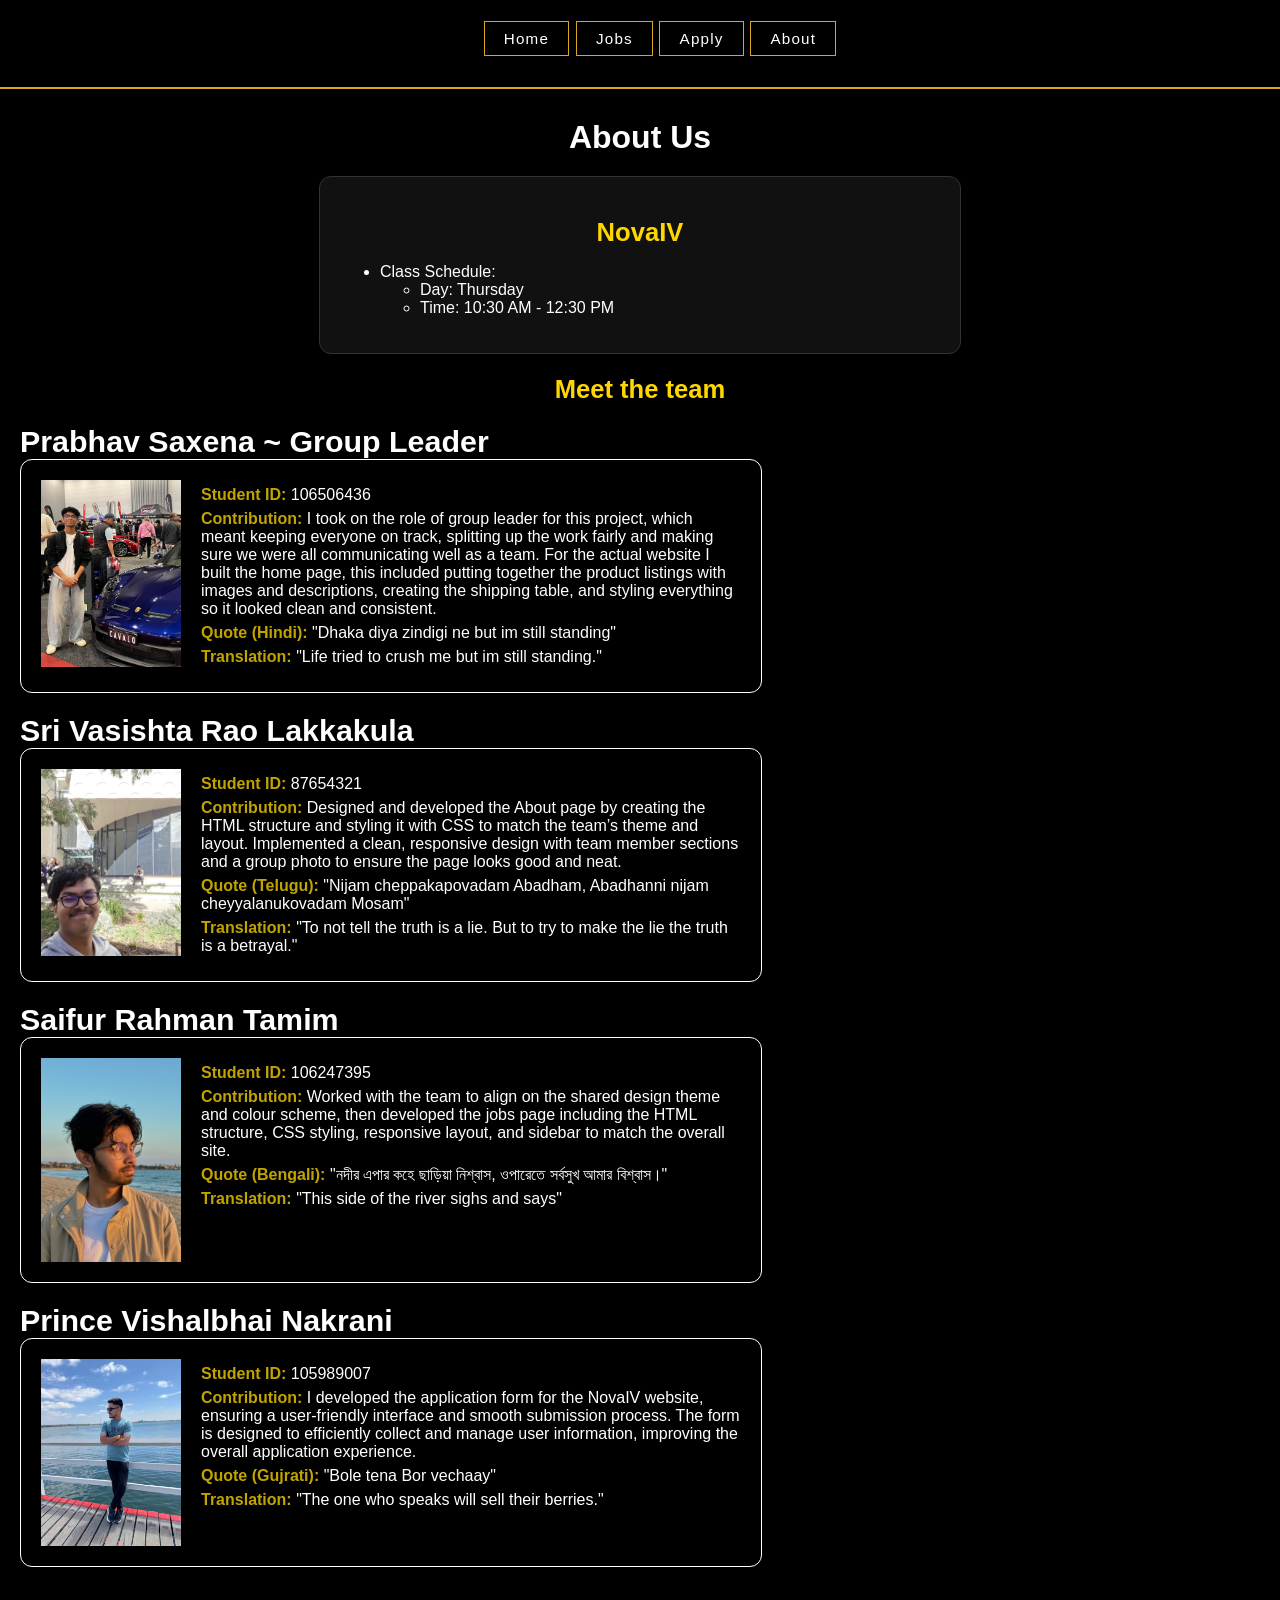
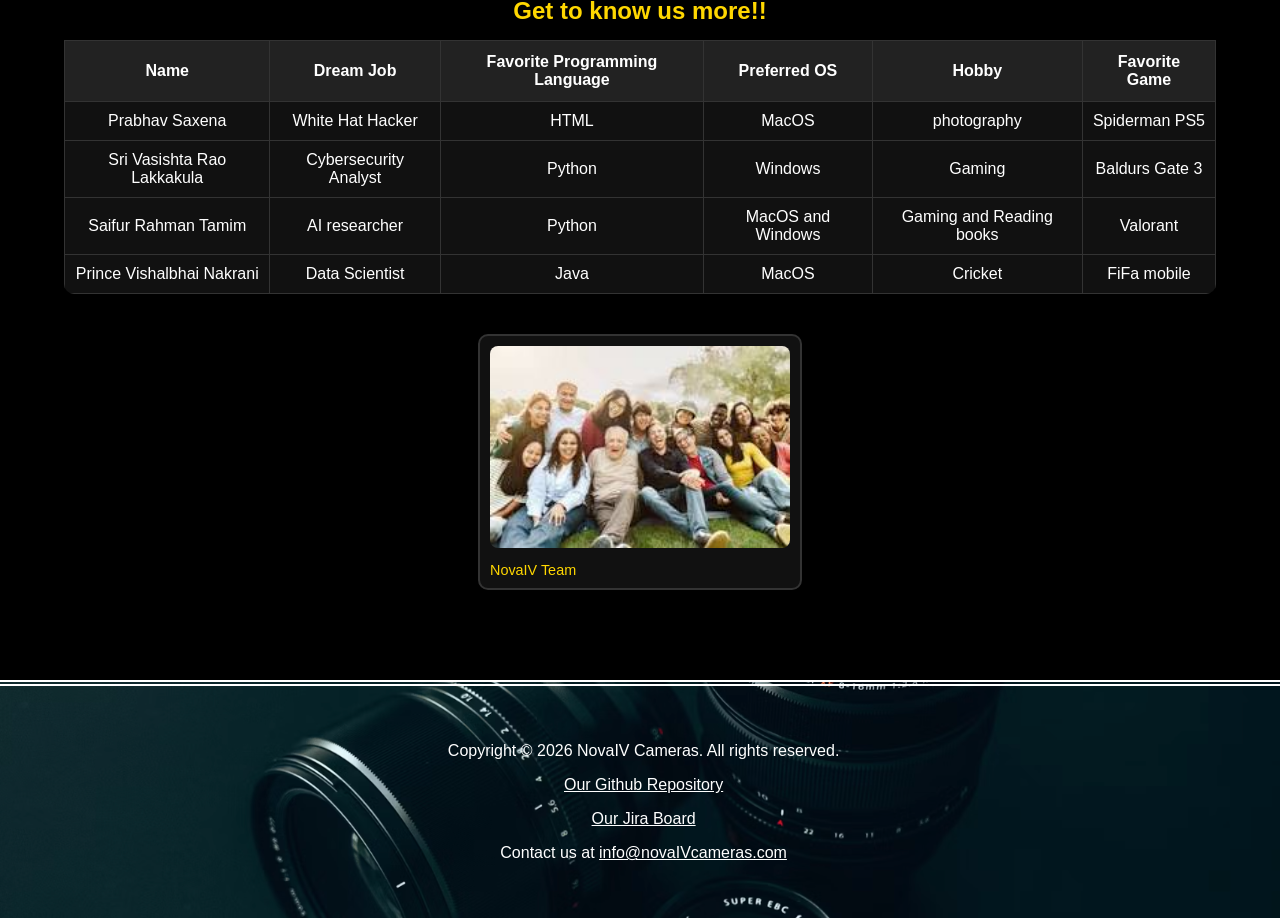
==== About.html @ 7876304b "u" ====
<!DOCTYPE html>
<html lang="en">
  <head>
    <meta charset="utf-8" />
    <meta name="description" content="About page for the website" />
    <meta name="author" content="a lecturer"  />
    <meta name="viewport" content="width=device-width, initial-scale=1.0">
    <title>About Us</title>
    <link rel="stylesheet" href="about.css" />
  </head>
    <body>
      <header>
        <nav id = "mainnav">
          <ul>
              <li><a href="index.html">Home</a></li>
              <li><a href="jobs.html">Jobs</a></li>
              <li><a href="apply.html">Apply</a></li>
              <li><a href="about.html">About</a></li>
          </ul>
        </nav>
        <style>
            h2 {
              text-align: center;
              margin-bottom: 15px;
              font-size: 1.6rem;
              color: #ffd700;
                }
        </style>
      </header>
      <h1>About Us</h1>
        <section class="schedule">
          <h2>NovaIV</h2>
          <ul>
              <li>Class Schedule:
                  <ul>
                      <li>Day: Thursday</li>
                      <li>Time: 10:30 AM - 12:30 PM</li>
                </ul>
              </li>
          </ul>
    </section>
    <section>
        <h2>Meet the team</h2>
        <dl id= "meeting">
            <dt >Prabhav Saxena ~ Group Leader</dt>
            <dd class="member">
              <img src="images/Prabhav_pic.jpg" alt="Prabhav Saxena " class="pic"/>
              <div class="info">
                <p><strong>Student ID:</strong> 106506436</p>
                <p><strong>Contribution:</strong> I took on the role of group leader for this project, which meant keeping everyone on track, splitting up the work fairly and making sure we were all communicating well as a team. For the actual website I built the home page, this included putting together the product listings with images and descriptions, creating the shipping table, and styling everything so it looked clean and consistent.</p>
                <p><strong>Quote (Hindi):</strong> "Dhaka diya zindigi ne but im still standing"</p>
                <p><strong>Translation:</strong> "Life tried to crush me but im still standing."</p>
              </div>
            </dd>


            <dt>Sri Vasishta Rao Lakkakula</dt>
            <dd class="member">
              <img src="images/Sri.jpeg" alt="Sri Vasishta Rao Lakkakula" class="pic"/>
              <div class="info">
                <p><strong>Student ID:</strong> 87654321</p>
                <p><strong>Contribution:</strong> Designed and developed the About page by creating the HTML structure and styling it with CSS to match the team’s theme and layout. Implemented a clean, responsive design with team member sections and a group photo to ensure the page looks good and neat.</p>
                <p><strong>Quote (Telugu):</strong> "Nijam cheppakapovadam Abadham, Abadhanni nijam cheyyalanukovadam Mosam"</p>
                <p><strong>Translation:</strong> "To not tell the truth is a lie. But to try to make the lie the truth is a betrayal."</p>
              </div>
            </dd>

            <dt>Saifur Rahman Tamim</dt>
            <dd class="member">
              <img src="images/Saifur.jpeg" alt="Saifur" class="pic"/>
              <div class="info">
                <p><strong>Student ID:</strong> 106247395</p>
                <p><strong>Contribution:</strong> Worked with the team to align on the shared design theme and colour scheme, then developed the jobs page including the HTML structure, CSS styling, responsive layout, and sidebar to match the overall site.</p>
                <p><strong>Quote (Bengali):</strong> "নদীর এপার কহে ছাড়িয়া নিশ্বাস, ওপারেতে সর্বসুখ আমার বিশ্বাস।"</p>
                <p><strong>Translation:</strong> "This side of the river sighs and says"</p>
              </div>
            </dd>

            <dt>Prince Vishalbhai Nakrani</dt>
            <dd class="member">
              <img src="images/Prince_Pic.jpg" alt="Prince Vishalbhai Nakrani" class="pic"/>
              <div class="info">
                <p><strong>Student ID:</strong> 105989007</p>
                <p><strong>Contribution:</strong> I developed the application form for the NovaIV website, ensuring a user-friendly interface and smooth submission process. The form is designed to efficiently collect and manage user information, improving the overall application experience.</p>
                <p><strong>Quote (Gujrati):</strong> "Bole tena Bor vechaay"</p>
                <p><strong>Translation:</strong> "The one who speaks will sell their berries."</p>
              </div>
            </dd>
        </dl>
    </section>
    <section>
      <table>
        <caption style="color: #ffd700;"">Get to know us more!!</caption>
        <tr >
          <th>Name</th>
          <th>Dream Job</th>
          <th>Favorite Programming Language</th>
          <th>Preferred OS</th>
          <th>Hobby</th>
          <th>Favorite Game</th>
        </tr>
        <tr >
          <td>Prabhav Saxena</td>
          <td>White Hat Hacker</td>
          <td>HTML</td>
          <td>MacOS</td>
          <td>photography</td>
          <td>Spiderman PS5</td>
        </tr>
        <tr >
          <td>Sri Vasishta Rao Lakkakula</td>
          <td>Cybersecurity Analyst</td>
          <td>Python</td>
          <td>Windows</td>
          <td>Gaming</td>
          <td>Baldurs Gate 3</td>
        </tr>
        <tr >
          <td>Saifur Rahman Tamim</td>
          <td>AI researcher</td>
          <td>Python</td>
          <td>MacOS and Windows</td>
          <td>Gaming and Reading books</td>
          <td>Valorant</td>
        </tr>
        <tr >
          <td>Prince Vishalbhai Nakrani</td>
          <td>Data Scientist</td>
          <td>Java</td>
          <td>MacOS</td>
          <td>Cricket</td>
          <td>FiFa mobile</td>
        </tr>
      </table>
    </section>
    <figure class="group-photo">
    <img src="images/group_placeholder.jpg" alt="NovaIV team group photo" loading="lazy">
    <figcaption>NovaIV Team</figcaption>
    </figure>
    <footer>
        <p id="copyright">Copyright &copy; 2026 NovaIV Cameras. All rights reserved.</p>
        <p><a href="https://github.com/Prabhav-s18/Webtech-Assignment-NovaIV-Main.git" target="_blank">Our Github Repository</a></p>
        <p> <a href="https://student-team-ltzx8xz8.atlassian.net/jira/software/projects/KAN/summary?atlOrigin=eyJpIjoiZDQ1YzExYmU2MjQwNDliMWIzNmQ5OWQ4ZWJhMzNhYmIiLCJwIjoiaiJ9" target="_blank">Our Jira Board</a></p>
        <p> Contact us at <a href="mailto:info@novaIVcameras.com">info@novaIVcameras.com</a></p>
    </footer>
  </body>
    
</html>
---- about.css ----
.schedule{
    max-width: 600px;
    margin: 20px auto;
    padding: 20px;
    background-color: #111;
    border: 1px solid #333;
    border-radius: 12px;
    box-shadow: 0 6px 15px rgba(0,0,0,0.6);
}

body{
    font-family: Arial, sans-serif;
    margin: 0;
    color: #fff;
    background-color: rgb(0, 0, 0);

}
h1{
    text-align: center;
    margin-top: 20px;
    margin-bottom: 20px;
}
h1:hover{
    transform: scale(1.1);
    transition: 0.3s;
}
.pic{
    height: auto;
    width:140px;
    flex-shrink: 0;
}
dt {
    font-size: 1.9em;
    font-weight: 600;
    margin: 20px 20px 0px 20px;
    color: #fff;
}
dt:hover {
    color: #af7707;
    transition: 0.2s;
}
.member{
    max-width: 700px;
    display: flex;
    align-items: flex-start;
    gap: 20px;
    margin: 0px 0px 20px 20px;
    border-radius: 10px;
    padding: 20px;
    border: 1px solid white;
    border-radius: 12px;
    box-shadow: 0 6px 15px rgba(0,0,0,0.6);
}
.member:hover {
    background-color: #2a2a2a;
    transition: 0.2s;
}
.info p {
    margin: 6px 0;
    
}

strong {
    color: rgba(255, 217, 0, 0.757);
}       
table {
    width: 90%;
    margin: 30px auto;
    border-collapse: collapse;
    background-color: #111;
    color: #fff;
    box-shadow: 0 4px 10px rgba(0,0,0,0.5);
    border-radius: 10px;
    overflow: hidden;
}
caption {
    font-size: 1.5rem;
    font-weight: bold;
    margin-bottom: 15px;
}
th {
    background-color: #222;
    padding: 12px;
    text-align: center;
    border: 1px solid #333;
}
td {
    padding: 10px;
    text-align: center;
    border: 1px solid #333;
}
tr:hover {
    background-color: #2a2a2a;
    transition: 0.2s;
}

.group-photo {
    width: 300px;
    margin: 40px auto;
    padding: 10px;
    border: 2px solid #333;
    border-radius: 10px;
    background-color: #111;
    text-align: left;
}
.group-photo img {
    width: 100%;
    border-radius: 8px;
}
.group-photo figcaption {
    margin-top: 10px;
    font-size: 0.9rem;
    color: #ffd700;
}
.group-photo:hover {
    transform: scale(1.1);
    transition: 0.3s;
}
/* --- NAVIGATION ---
   Flexbox used to align nav links horizontally in a row.
   justify-content: center keeps them centred on all screen sizes.
   flex-wrap: wrap allows links to wrap to next line on small screens
   rather than overflowing. Chosen over float/inline-block for
   cleaner responsive behaviour.
   Nav style matched to team's index.html — gold bordered buttons
   on black background as agreed with the group. */
nav ul {
  list-style: none;
  display: flex;
  flex-direction: row;
  justify-content: center;
  gap: 0;
  flex-wrap: wrap;
}

/* Individual nav links styled as gold-bordered buttons.
   display: inline-block ensures the full padding area is clickable.
   letter-spacing adds slight spacing for a premium feel.
   transition adds smooth hover animation (0.2s ease). */
nav ul li a {
  display: inline-block;
  color: #ffffff;
  text-decoration: none;
  padding: 0.5rem 1.2rem;
  font-size: 0.95rem;
  letter-spacing: 0.08em;
  border: 1px solid goldenrod;
  margin: 0.3rem 0.2rem;
  transition: background-color 0.2s ease, color 0.2s ease;
}

/* Gold fill on hover — inverts colours (gold bg, black text)
   to give clear visual feedback to the user. */
nav ul li a:hover {
  background-color: #c9a84c;
  color: #000000;
}
#mainnav {
   border-bottom: 2px solid goldenrod;
   padding-bottom: 10px;
   margin-bottom: 30px;
}


footer {
   border-top: 6px double white;
   padding: 40px 10px;
   text-align: center;
   display: inline-block;
   width: 99%;
   margin-top: 50px;
   background-image: url("images/footimg.jpg");
   background-size: cover;
   background-position: center;
}

footer a {
   color: white;
   text-decoration: underline;
}
.meeting {
    align-self: center;
}
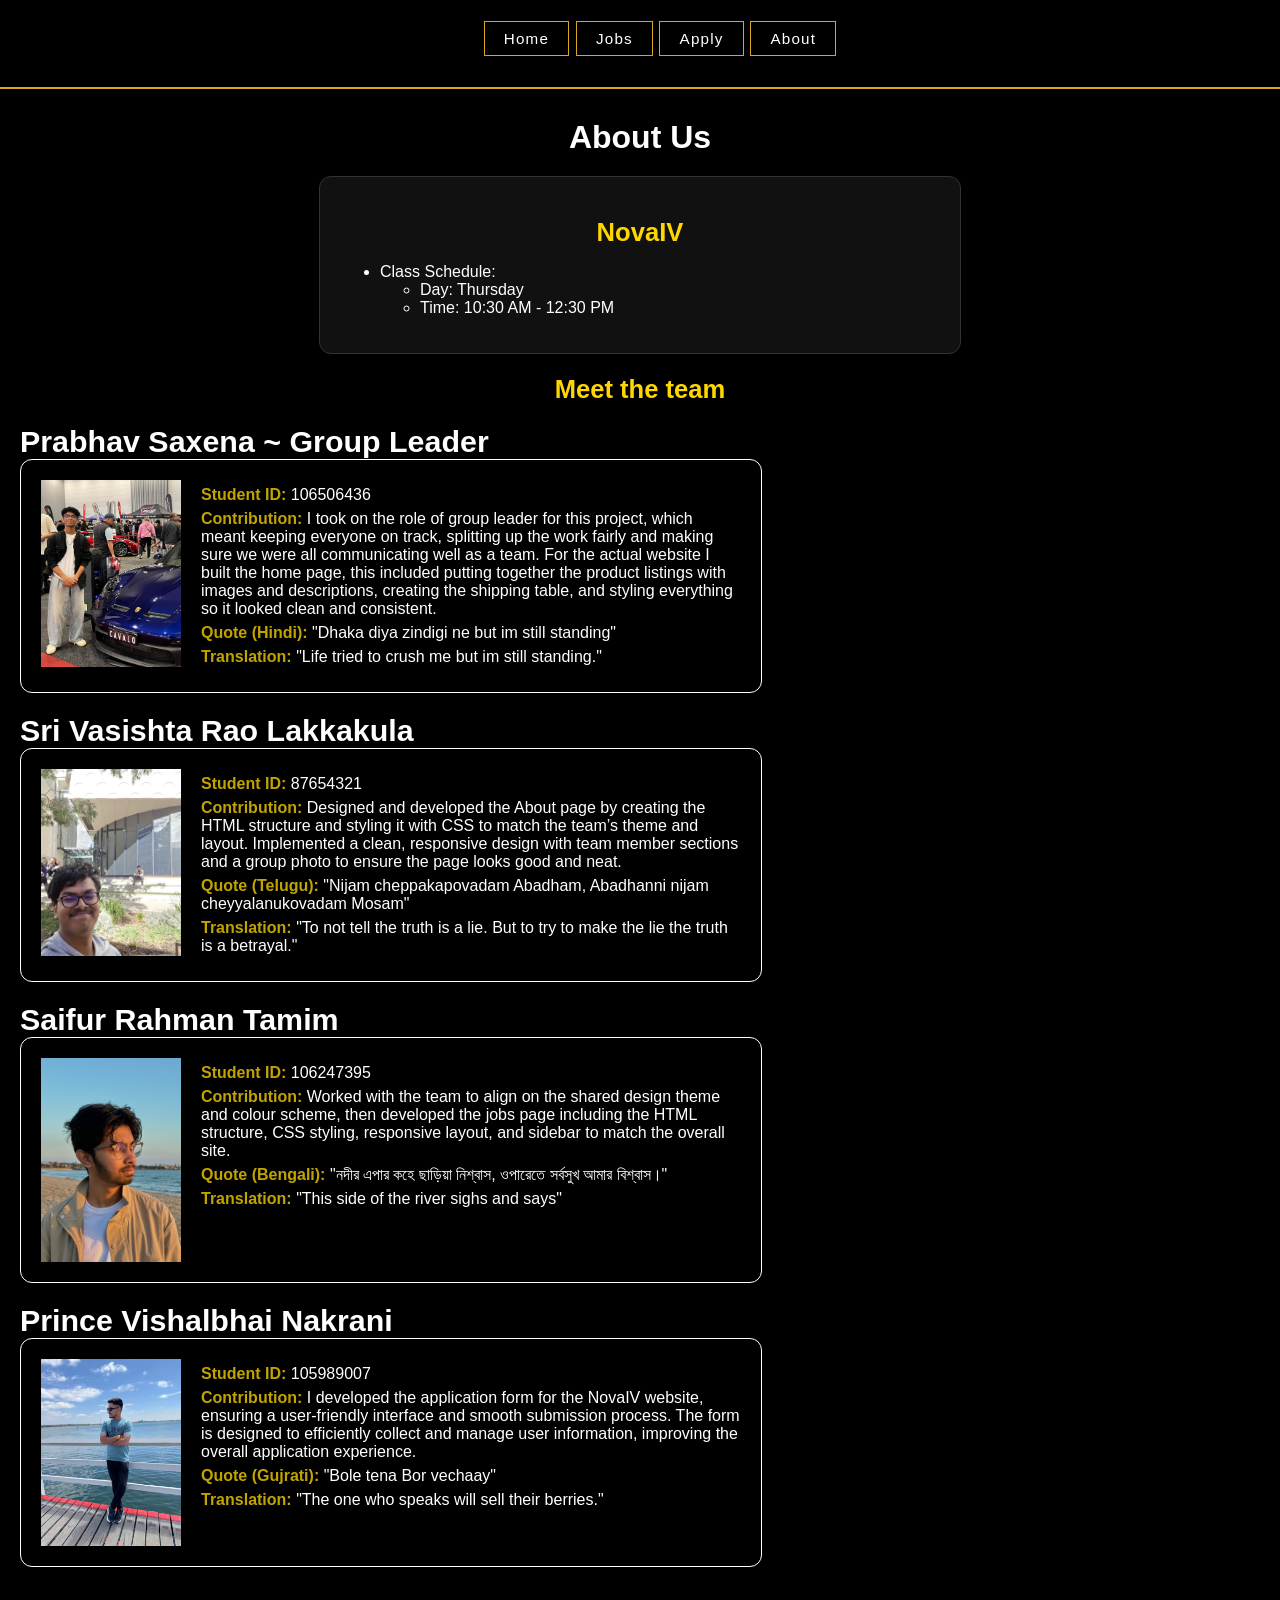
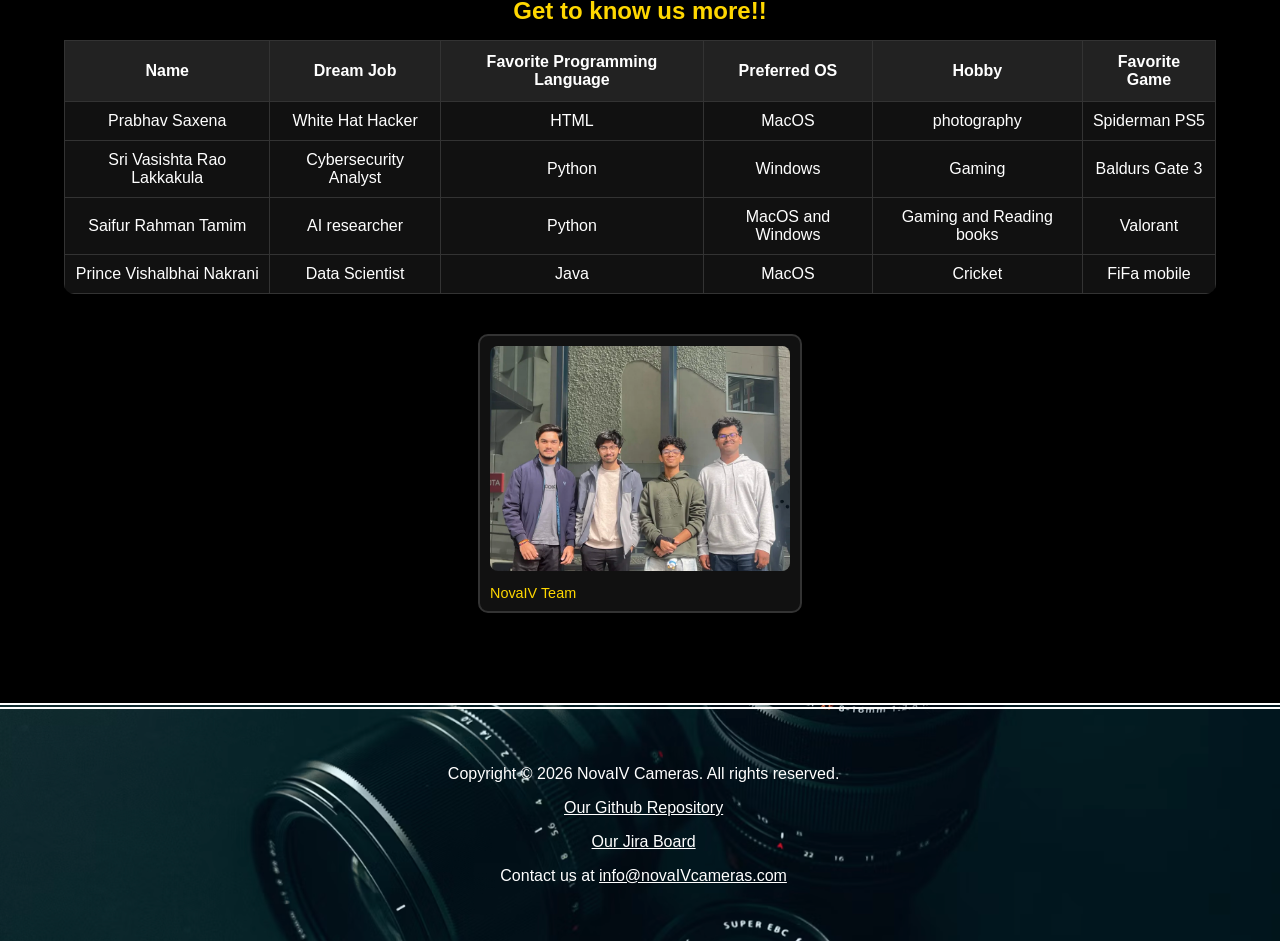
==== commit 3d21725c: "update" ====
--- a/About.html
+++ b/About.html
@@ -134,7 +134,7 @@
       </table>
     </section>
     <figure class="group-photo">
-    <img src="images/group_placeholder.jpg" alt="NovaIV team group photo" loading="lazy">
+    <img src="images/Group_Photo.webp" alt="NovaIV team group photo" loading="lazy">
     <figcaption>NovaIV Team</figcaption>
     </figure>
     <footer>
--- a/about.css
+++ b/about.css
@@ -1,12 +1,16 @@
-.schedule{
-    max-width: 600px;
-    margin: 20px auto;
-    padding: 20px;
-    background-color: #111;
-    border: 1px solid #333;
-    border-radius: 12px;
-    box-shadow: 0 6px 15px rgba(0,0,0,0.6);
-}
+/*
+
+filename: about.css
+
+author: Sri Vasishta Rao Lakkakula
+
+created: 09/04/2026
+
+last modified: 18/04/2026
+
+description: about.html
+
+*/
 
 body{
     font-family: Arial, sans-serif;
@@ -15,109 +19,13 @@
     background-color: rgb(0, 0, 0);
 
 }
-h1{
-    text-align: center;
-    margin-top: 20px;
-    margin-bottom: 20px;
-}
-h1:hover{
-    transform: scale(1.1);
-    transition: 0.3s;
-}
-.pic{
-    height: auto;
-    width:140px;
-    flex-shrink: 0;
-}
-dt {
-    font-size: 1.9em;
-    font-weight: 600;
-    margin: 20px 20px 0px 20px;
-    color: #fff;
-}
-dt:hover {
-    color: #af7707;
-    transition: 0.2s;
-}
-.member{
-    max-width: 700px;
-    display: flex;
-    align-items: flex-start;
-    gap: 20px;
-    margin: 0px 0px 20px 20px;
-    border-radius: 10px;
-    padding: 20px;
-    border: 1px solid white;
-    border-radius: 12px;
-    box-shadow: 0 6px 15px rgba(0,0,0,0.6);
-}
-.member:hover {
-    background-color: #2a2a2a;
-    transition: 0.2s;
-}
-.info p {
-    margin: 6px 0;
-    
-}
 
 strong {
     color: rgba(255, 217, 0, 0.757);
-}       
-table {
-    width: 90%;
-    margin: 30px auto;
-    border-collapse: collapse;
-    background-color: #111;
-    color: #fff;
-    box-shadow: 0 4px 10px rgba(0,0,0,0.5);
-    border-radius: 10px;
-    overflow: hidden;
-}
-caption {
-    font-size: 1.5rem;
-    font-weight: bold;
-    margin-bottom: 15px;
-}
-th {
-    background-color: #222;
-    padding: 12px;
-    text-align: center;
-    border: 1px solid #333;
-}
-td {
-    padding: 10px;
-    text-align: center;
-    border: 1px solid #333;
-}
-tr:hover {
-    background-color: #2a2a2a;
-    transition: 0.2s;
-}
-
-.group-photo {
-    width: 300px;
-    margin: 40px auto;
-    padding: 10px;
-    border: 2px solid #333;
-    border-radius: 10px;
-    background-color: #111;
-    text-align: left;
-}
-.group-photo img {
-    width: 100%;
-    border-radius: 8px;
-}
-.group-photo figcaption {
-    margin-top: 10px;
-    font-size: 0.9rem;
-    color: #ffd700;
-}
-.group-photo:hover {
-    transform: scale(1.1);
-    transition: 0.3s;
-}
-/* --- NAVIGATION ---
-   Flexbox used to align nav links horizontally in a row.
+}  
+/* Header and navigation styles */
+
+/*   Flexbox used to align nav links horizontally in a row.
    justify-content: center keeps them centred on all screen sizes.
    flex-wrap: wrap allows links to wrap to next line on small screens
    rather than overflowing. Chosen over float/inline-block for
@@ -161,6 +69,138 @@
    margin-bottom: 30px;
 }
 
+/* Page Title*/
+
+h1{
+    text-align: center;
+    margin-top: 20px;
+    margin-bottom: 20px;
+}
+h1:hover{
+    transform: scale(1.1);
+    transition: 0.3s;
+}
+
+/* Schedule */
+
+.schedule{
+    max-width: 600px;
+    margin: 20px auto;
+    padding: 20px;
+    background-color: #111;
+    border: 1px solid #333;
+    border-radius: 12px;
+    box-shadow: 0 6px 15px rgba(0,0,0,0.6);
+}
+
+/*  =========================
+    Team Members Introduction 
+    =========================   */
+/* Member Names*/
+dt {
+    font-size: 1.9em;
+    font-weight: 600;
+    margin: 20px 20px 0px 20px;
+    color: #fff;
+}
+dt:hover {
+    color: #af7707;
+    transition: 0.2s;
+}
+
+/* Team Cards */ 
+.member{
+    max-width: 700px;
+    display: flex;
+    align-items: flex-start;
+    gap: 20px;
+    margin: 0px 0px 20px 20px;
+    border-radius: 10px;
+    padding: 20px;
+    border: 1px solid white;
+    border-radius: 12px;
+    box-shadow: 0 6px 15px rgba(0,0,0,0.6);
+}
+.member:hover {
+    background-color: #2a2a2a;
+    transition: 0.2s;
+}
+
+/* Member Images and Text */
+.pic{
+    height: auto;
+    width:140px;
+    flex-shrink: 0;
+}
+.info p {
+    margin: 6px 0;
+    
+}
+
+/* ==============
+   Table Section
+   ============== */    
+table {
+    width: 90%;
+    margin: 30px auto;
+    border-collapse: collapse;
+    background-color: #111;
+    color: #fff;
+    box-shadow: 0 4px 10px rgba(0,0,0,0.5);
+    border-radius: 10px;
+    overflow: hidden;
+}
+caption {
+    font-size: 1.5rem;
+    font-weight: bold;
+    margin-bottom: 15px;
+}
+th {
+    background-color: #222;
+    padding: 12px;
+    text-align: center;
+    border: 1px solid #333;
+}
+td {
+    padding: 10px;
+    text-align: center;
+    border: 1px solid #333;
+}
+tr:hover {
+    background-color: #2a2a2a;
+    transition: 0.2s;
+}
+
+
+/* ============
+   Group Photo
+   ============ */
+.group-photo {
+    width: 300px;
+    margin: 40px auto;
+    padding: 10px;
+    border: 2px solid #333;
+    border-radius: 10px;
+    background-color: #111;
+    text-align: left;
+}
+.group-photo img {
+    width: 100%;
+    border-radius: 8px;
+}
+.group-photo figcaption {
+    margin-top: 10px;
+    font-size: 0.9rem;
+    color: #ffd700;
+}
+.group-photo:hover {
+    transform: scale(1.1);
+    transition: 0.3s;
+}
+
+/* =======
+   Footer
+   ======= */
 
 footer {
    border-top: 6px double white;
@@ -178,6 +218,3 @@
    color: white;
    text-decoration: underline;
 }
-.meeting {
-    align-self: center;
-}
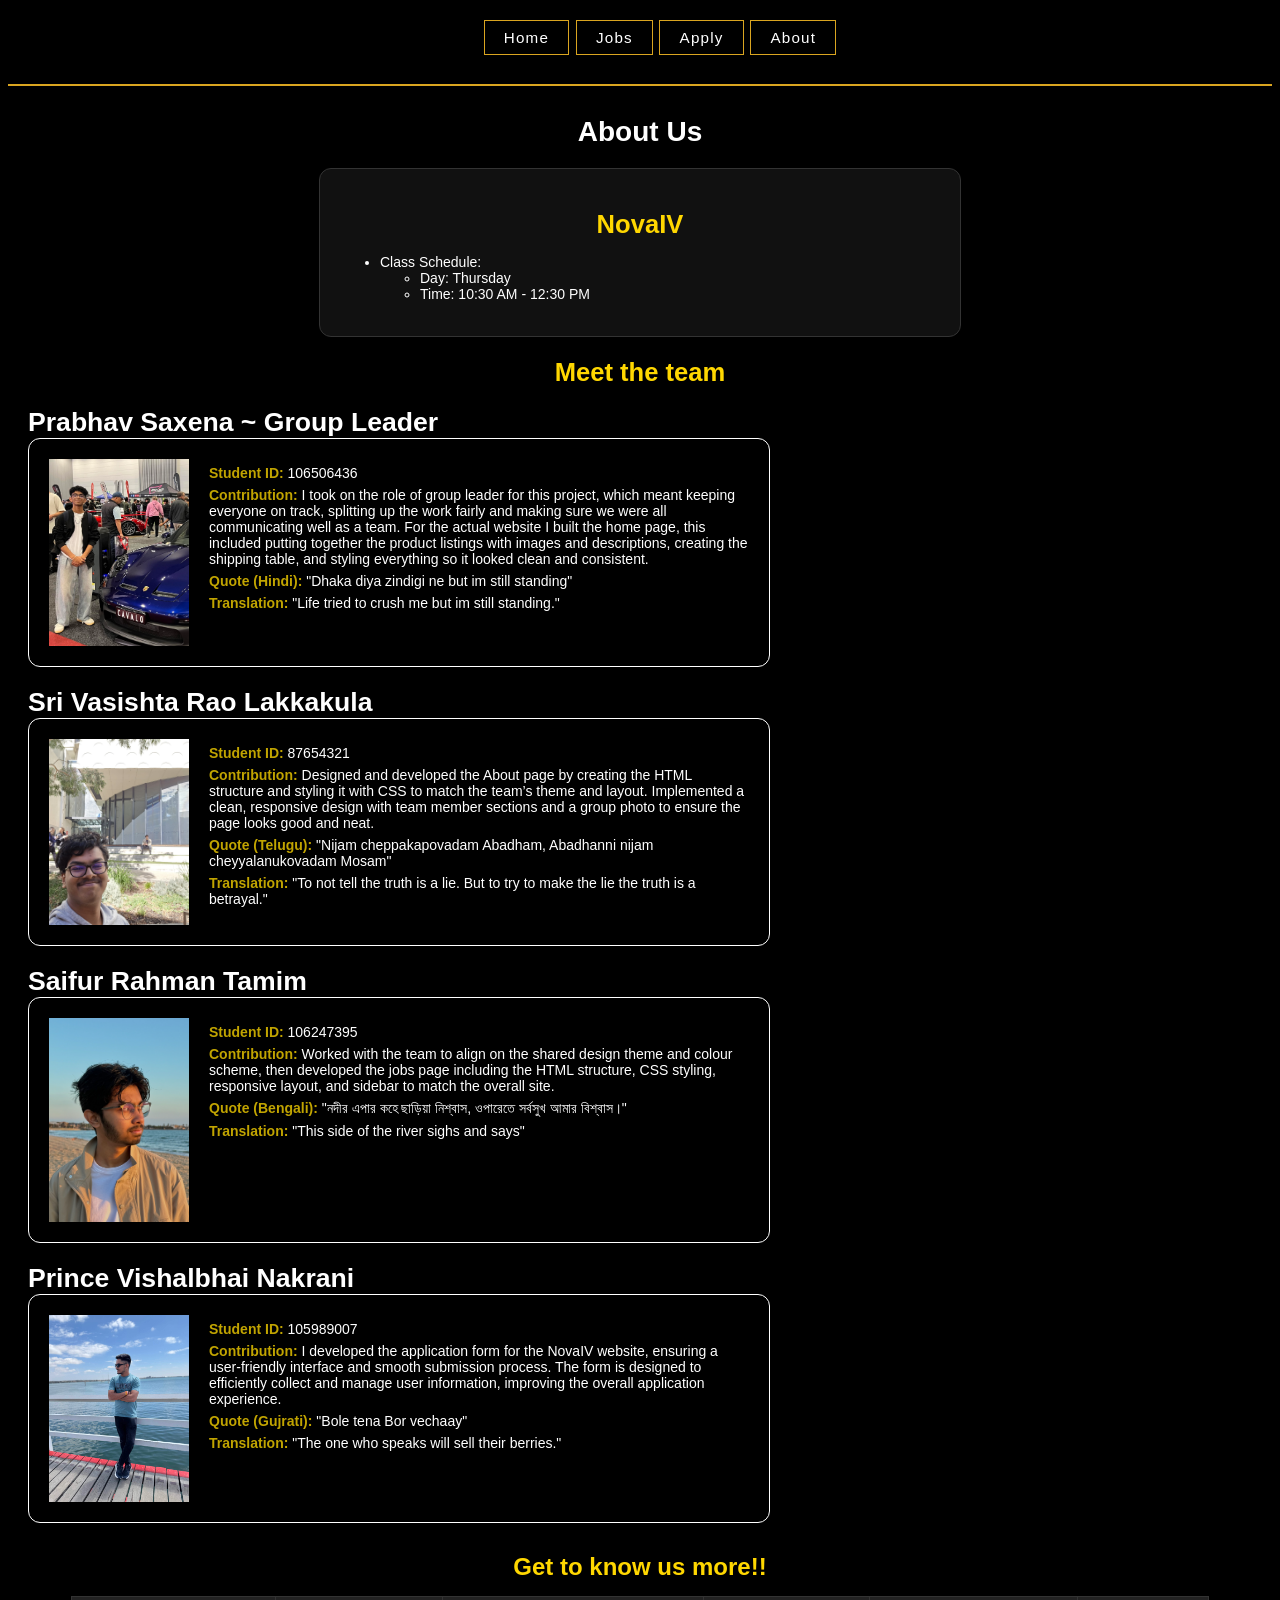
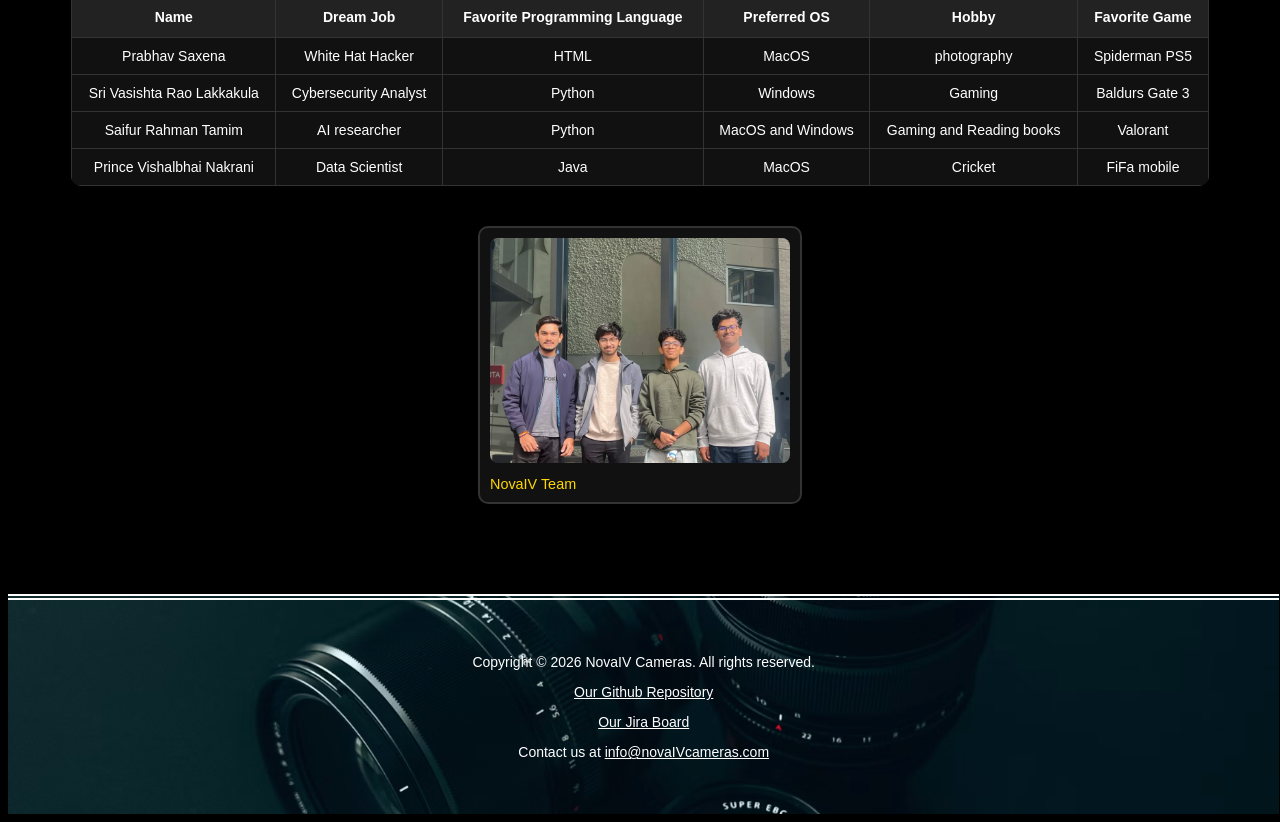
==== commit 3e422c27: "y" ====
--- a/About.html
+++ b/About.html
@@ -7,6 +7,7 @@
     <meta name="viewport" content="width=device-width, initial-scale=1.0">
     <title>About Us</title>
     <link rel="stylesheet" href="about.css" />
+    <link rel="stylesheet" href="globalstyles.css">
   </head>
     <body>
       <header>
--- a/about.css
+++ b/about.css
@@ -12,62 +12,10 @@
 
 */
 
-body{
-    font-family: Arial, sans-serif;
-    margin: 0;
-    color: #fff;
-    background-color: rgb(0, 0, 0);
-
-}
 
 strong {
     color: rgba(255, 217, 0, 0.757);
 }  
-/* Header and navigation styles */
-
-/*   Flexbox used to align nav links horizontally in a row.
-   justify-content: center keeps them centred on all screen sizes.
-   flex-wrap: wrap allows links to wrap to next line on small screens
-   rather than overflowing. Chosen over float/inline-block for
-   cleaner responsive behaviour.
-   Nav style matched to team's index.html — gold bordered buttons
-   on black background as agreed with the group. */
-nav ul {
-  list-style: none;
-  display: flex;
-  flex-direction: row;
-  justify-content: center;
-  gap: 0;
-  flex-wrap: wrap;
-}
-
-/* Individual nav links styled as gold-bordered buttons.
-   display: inline-block ensures the full padding area is clickable.
-   letter-spacing adds slight spacing for a premium feel.
-   transition adds smooth hover animation (0.2s ease). */
-nav ul li a {
-  display: inline-block;
-  color: #ffffff;
-  text-decoration: none;
-  padding: 0.5rem 1.2rem;
-  font-size: 0.95rem;
-  letter-spacing: 0.08em;
-  border: 1px solid goldenrod;
-  margin: 0.3rem 0.2rem;
-  transition: background-color 0.2s ease, color 0.2s ease;
-}
-
-/* Gold fill on hover — inverts colours (gold bg, black text)
-   to give clear visual feedback to the user. */
-nav ul li a:hover {
-  background-color: #c9a84c;
-  color: #000000;
-}
-#mainnav {
-   border-bottom: 2px solid goldenrod;
-   padding-bottom: 10px;
-   margin-bottom: 30px;
-}
 
 /* Page Title*/
 
@@ -198,23 +146,3 @@
     transition: 0.3s;
 }
 
-/* =======
-   Footer
-   ======= */
-
-footer {
-   border-top: 6px double white;
-   padding: 40px 10px;
-   text-align: center;
-   display: inline-block;
-   width: 99%;
-   margin-top: 50px;
-   background-image: url("images/footimg.jpg");
-   background-size: cover;
-   background-position: center;
-}
-
-footer a {
-   color: white;
-   text-decoration: underline;
-}
--- a/globalstyles.css
+++ b/globalstyles.css
@@ -0,0 +1,83 @@
+body {
+   background-color: black;
+   color: white;
+   font-family: Arial, sans-serif;
+   font-size: 14px;
+}
+
+h1, h2, h3, h4 {
+   text-align: center;
+}
+
+nav {
+   text-align: center;
+   margin: 15px 0;
+}
+
+.menu {
+   display: inline-block;
+   border: 3px solid goldenrod;
+   padding: 6px 10px;
+   margin: 3px;
+}
+
+footer {
+   border-top: 6px double white;
+   padding: 40px 10px;
+}
+
+
+footer {
+   border-top: 6px double white;
+   padding: 40px 10px;
+   text-align: center;
+   display: inline-block;
+   width: 99%;
+   margin-top: 50px;
+   background-image: url("images/footimg.jpg");
+   background-size: cover;
+   background-position: center;
+}
+
+footer a {
+   color: white;
+   text-decoration: underline;
+}
+
+
+
+/* --- NAVIGATION ---*/
+
+nav ul {
+  list-style: none;
+  display: flex;
+  flex-direction: row;
+  justify-content: center;
+  gap: 0;
+  flex-wrap: wrap;
+}
+
+
+nav ul li a {
+  display: inline-block;
+  color: white;
+  text-decoration: none;
+  padding: 0.5rem 1.2rem;
+  font-size: 0.95rem;
+  letter-spacing: 0.08em;
+  border: 1px solid goldenrod;
+  margin: 0.3rem 0.2rem;
+  transition: background-color 0.2s ease, color 0.2s ease;
+}
+
+
+nav ul li a:hover {
+  background-color: goldenrod;
+  color: black;
+}
+
+#mainnav {
+   border-bottom: 2px solid goldenrod;
+   padding-bottom: 10px;
+   margin-bottom: 30px;
+}
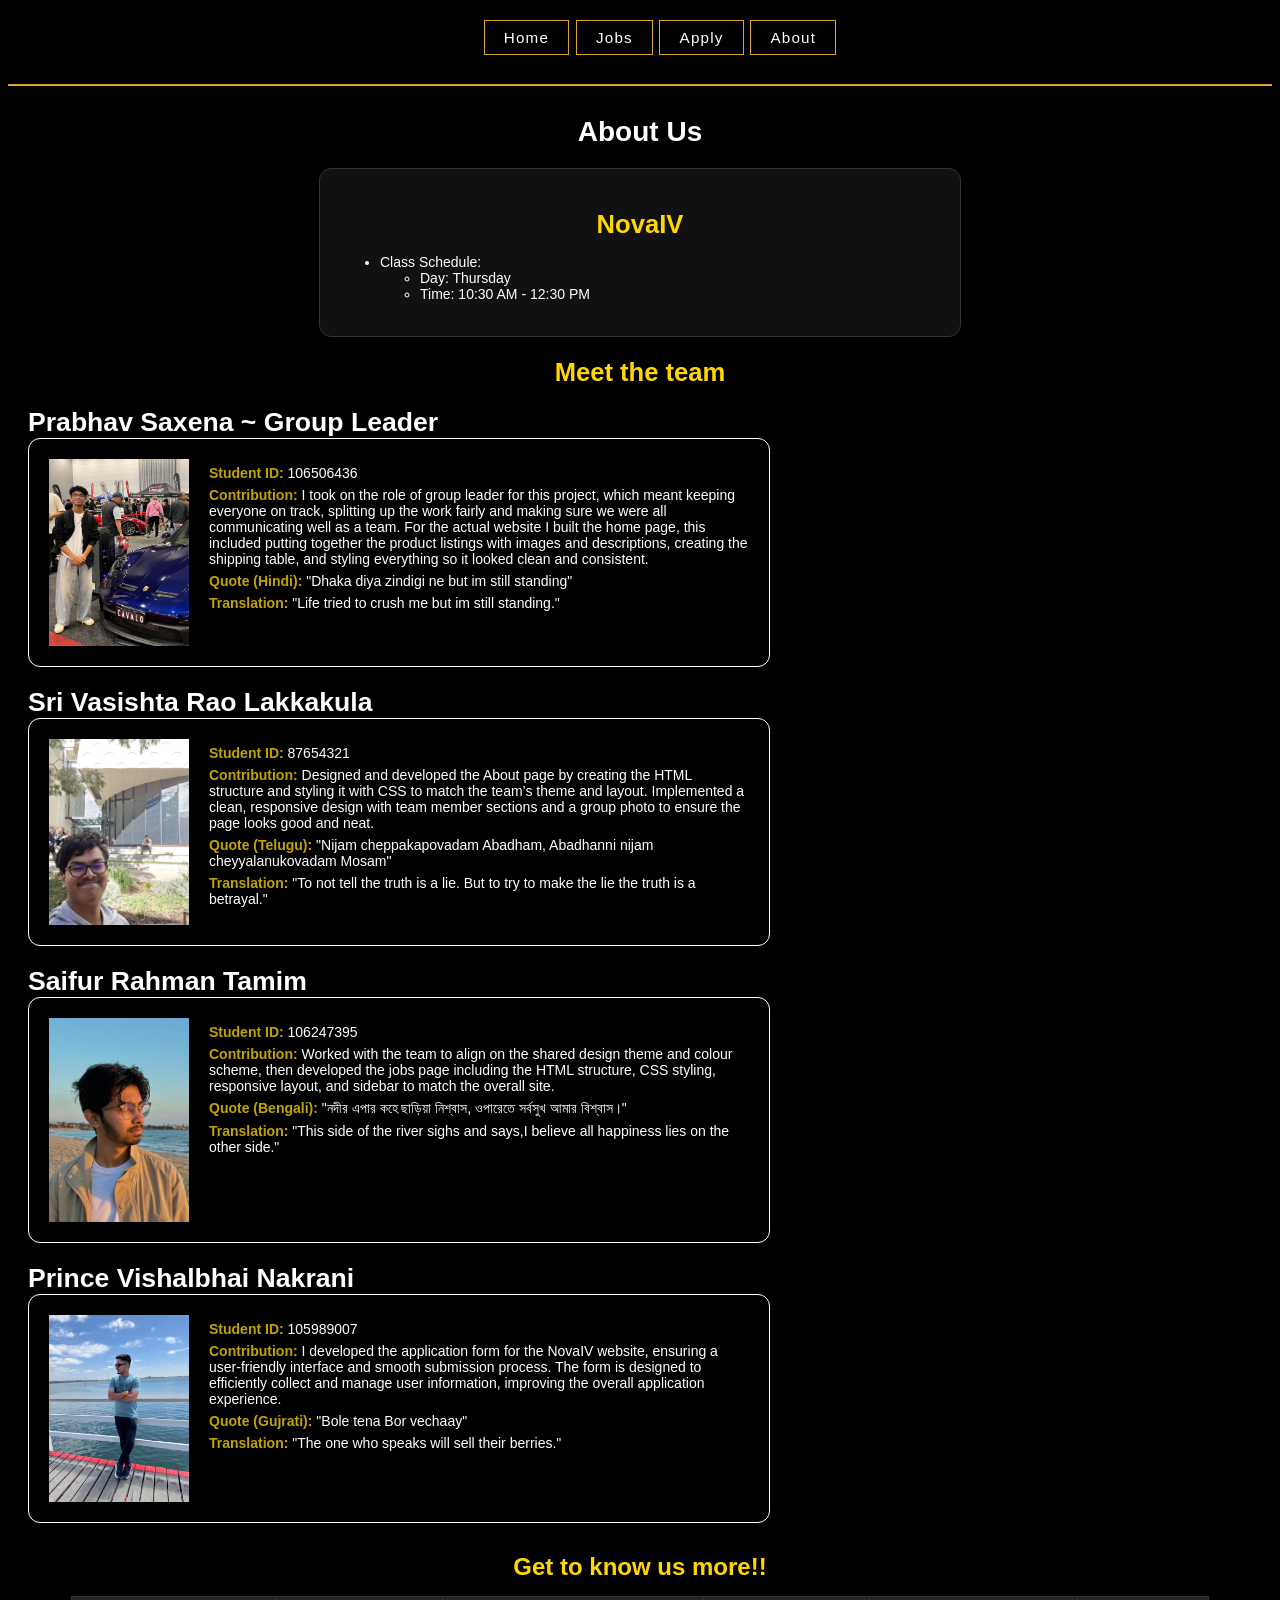
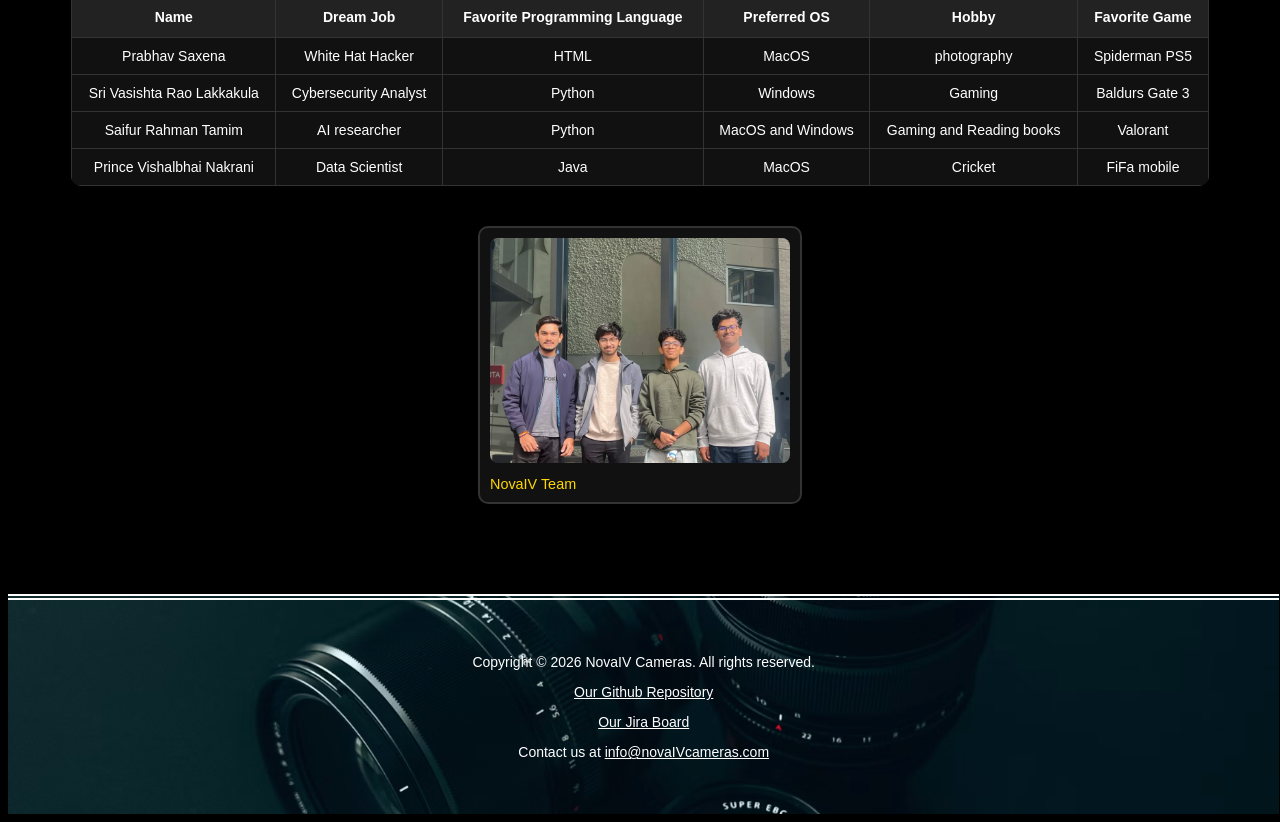
==== commit 2bbcbc96: "L" ====
--- a/About.html
+++ b/About.html
@@ -8,6 +8,14 @@
     <title>About Us</title>
     <link rel="stylesheet" href="about.css" />
     <link rel="stylesheet" href="globalstyles.css">
+      <style>
+        h2 {
+          text-align: center;
+          margin-bottom: 15px;
+          font-size: 1.6rem;
+          color: #ffd700;
+        }
+      </style>
   </head>
     <body>
       <header>
@@ -19,14 +27,7 @@
               <li><a href="about.html">About</a></li>
           </ul>
         </nav>
-        <style>
-            h2 {
-              text-align: center;
-              margin-bottom: 15px;
-              font-size: 1.6rem;
-              color: #ffd700;
-                }
-        </style>
+
       </header>
       <h1>About Us</h1>
         <section class="schedule">
@@ -73,7 +74,7 @@
                 <p><strong>Student ID:</strong> 106247395</p>
                 <p><strong>Contribution:</strong> Worked with the team to align on the shared design theme and colour scheme, then developed the jobs page including the HTML structure, CSS styling, responsive layout, and sidebar to match the overall site.</p>
                 <p><strong>Quote (Bengali):</strong> "নদীর এপার কহে ছাড়িয়া নিশ্বাস, ওপারেতে সর্বসুখ আমার বিশ্বাস।"</p>
-                <p><strong>Translation:</strong> "This side of the river sighs and says"</p>
+                <p><strong>Translation:</strong> "This side of the river sighs and says,I believe all happiness lies on the other side."</p>
               </div>
             </dd>
 
@@ -91,7 +92,7 @@
     </section>
     <section>
       <table>
-        <caption style="color: #ffd700;"">Get to know us more!!</caption>
+        <caption style="color: #ffd700;">Get to know us more!!</caption>
         <tr >
           <th>Name</th>
           <th>Dream Job</th>
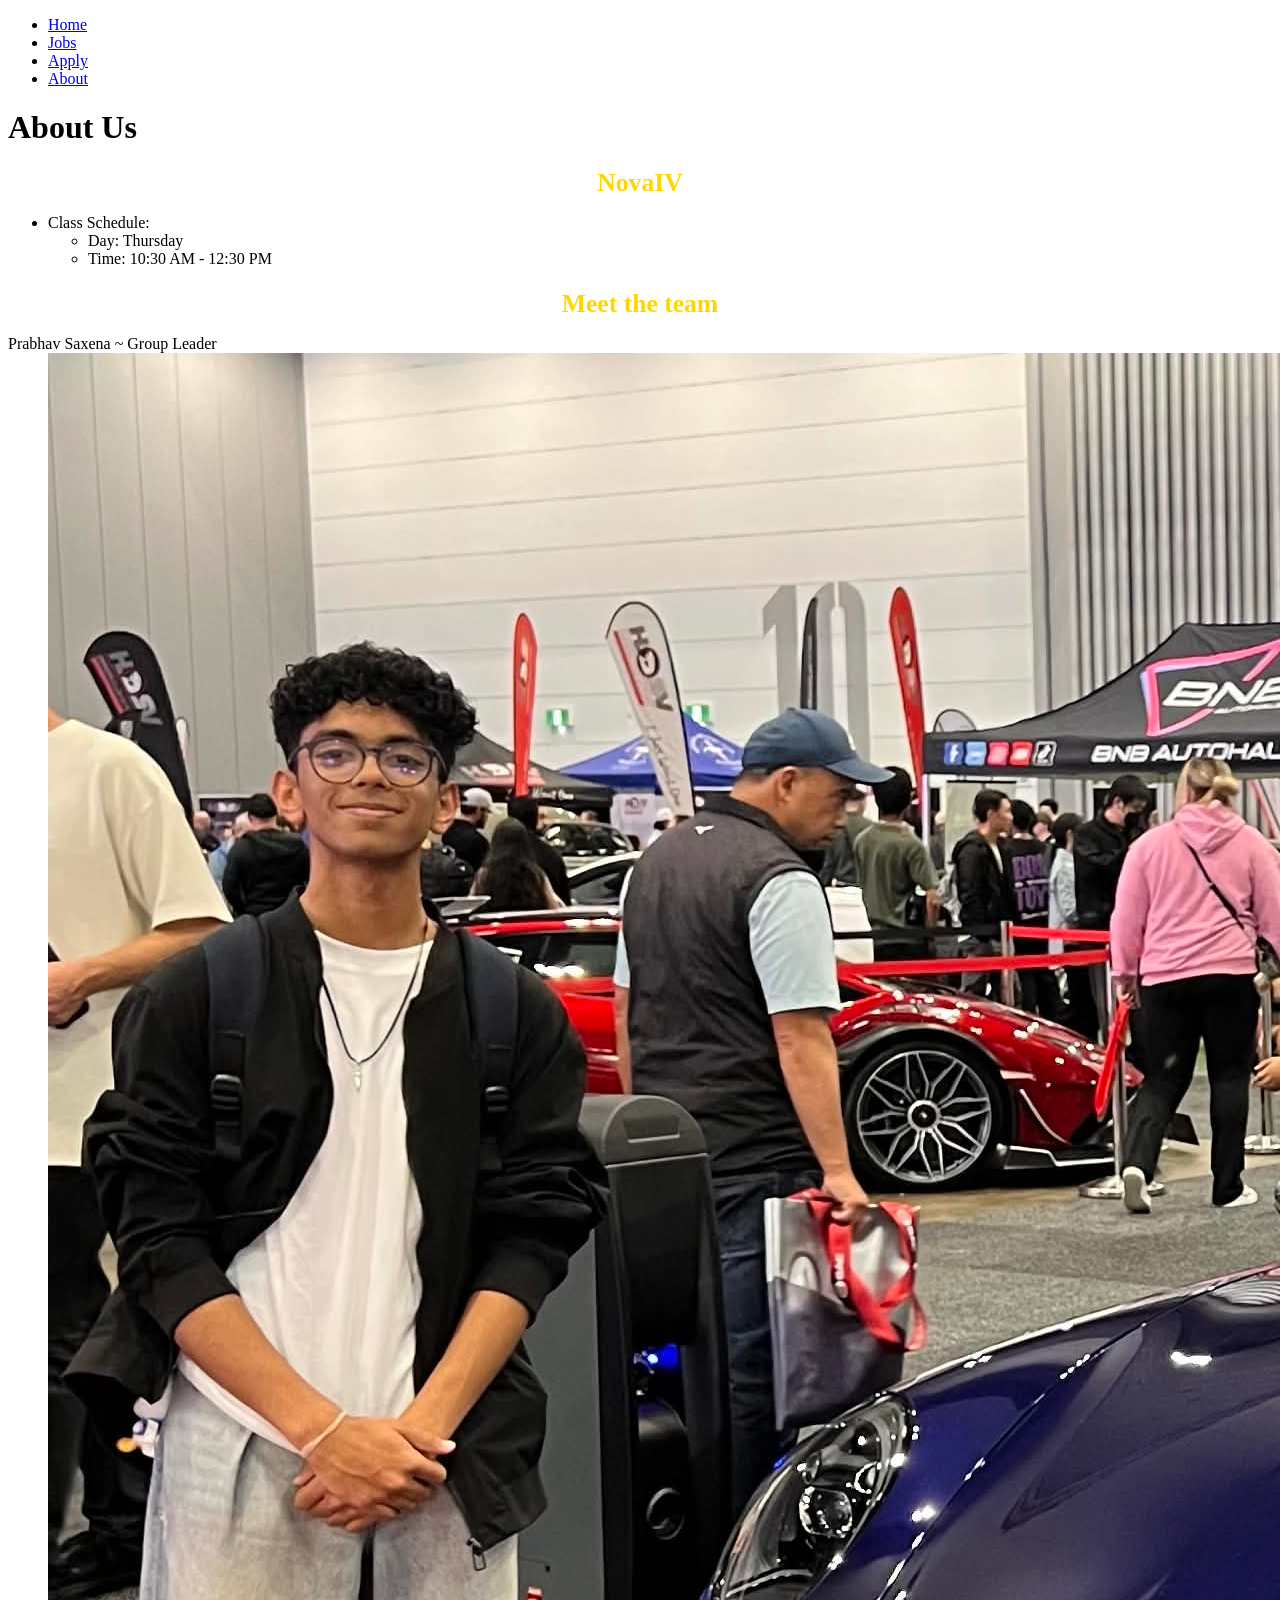
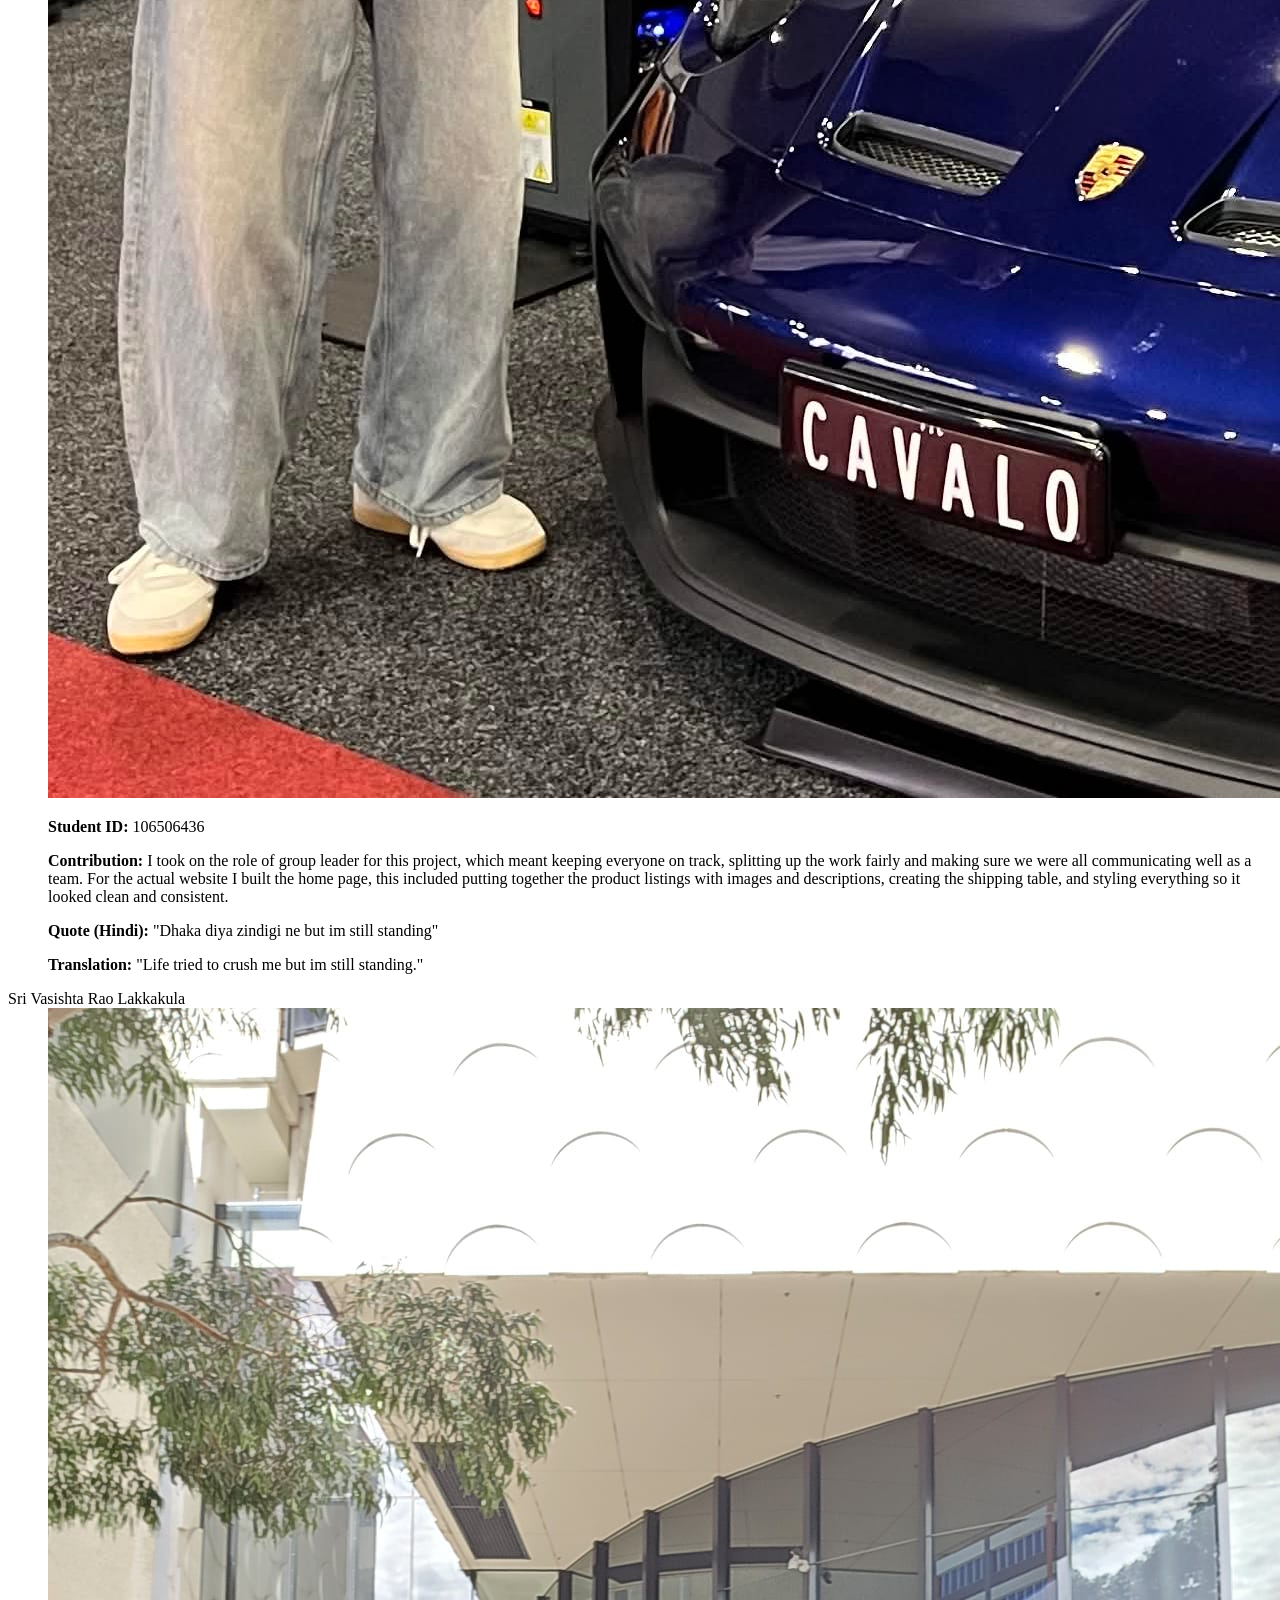
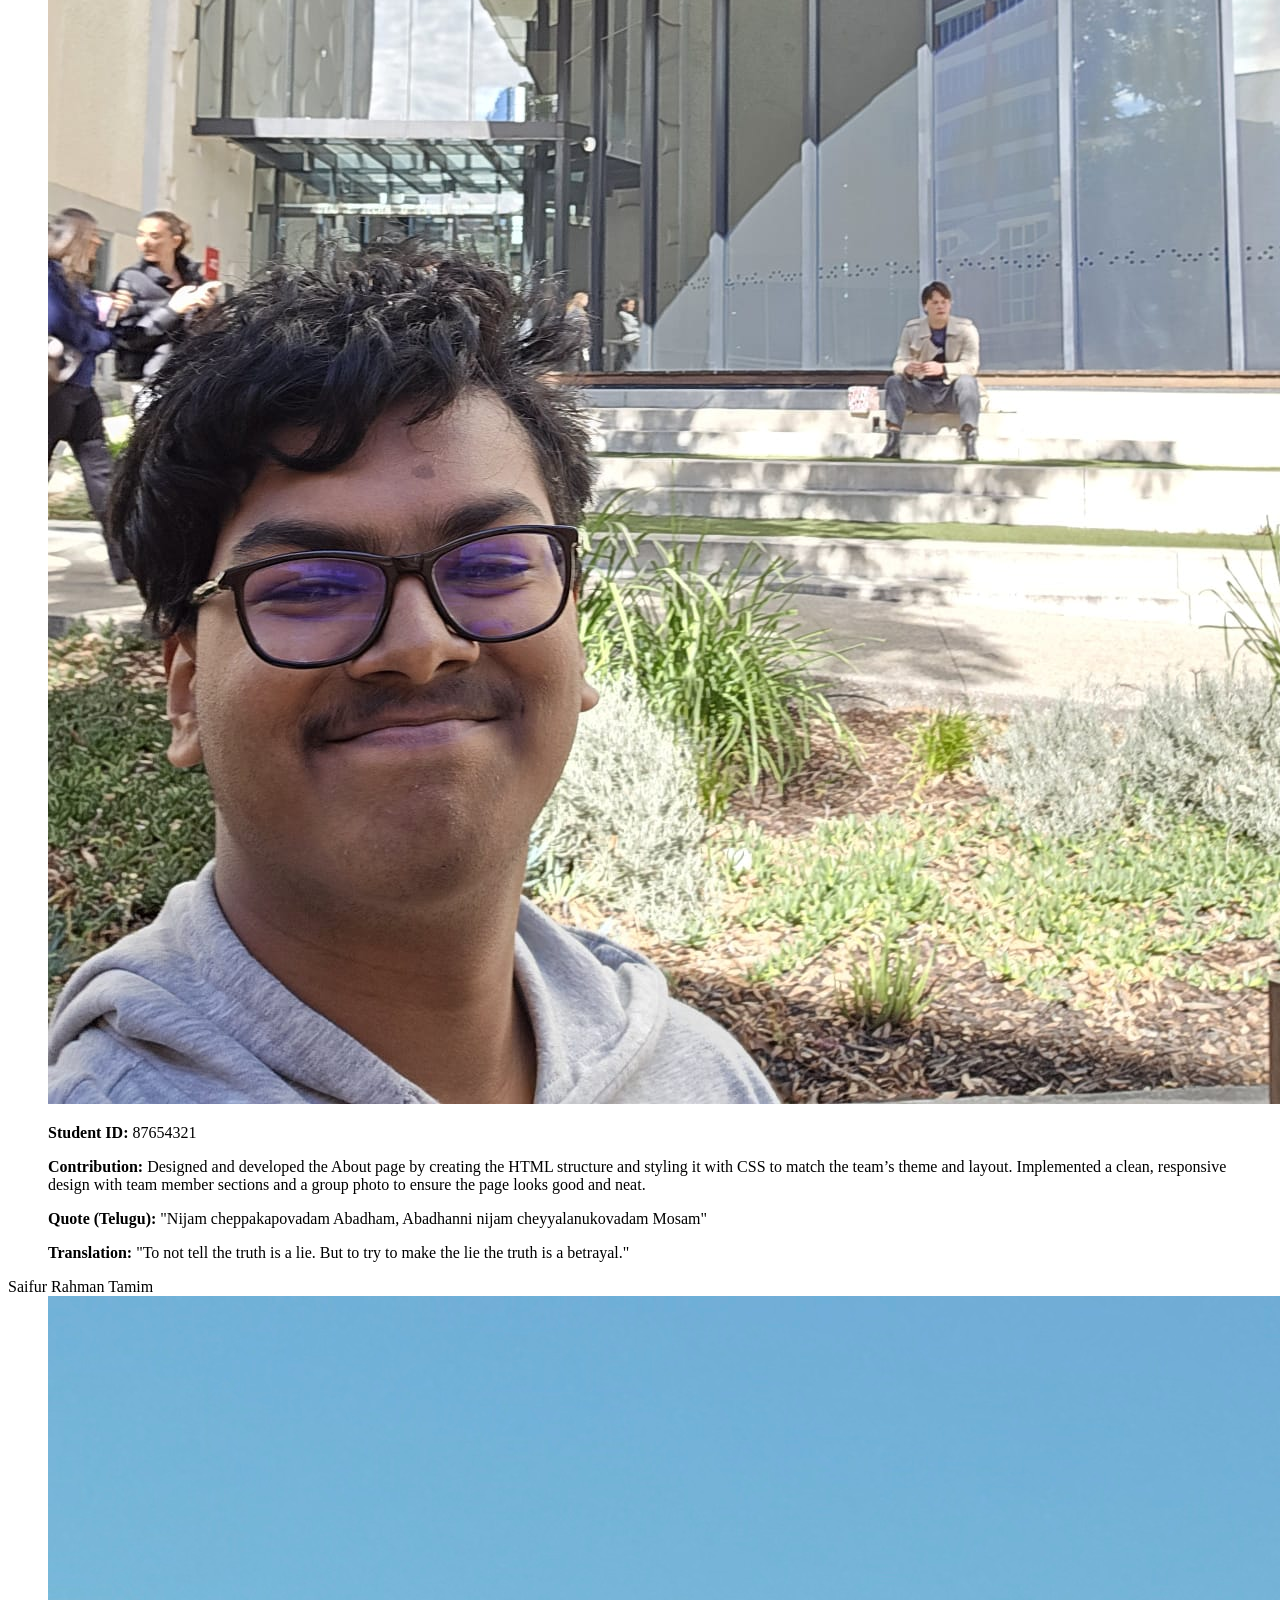
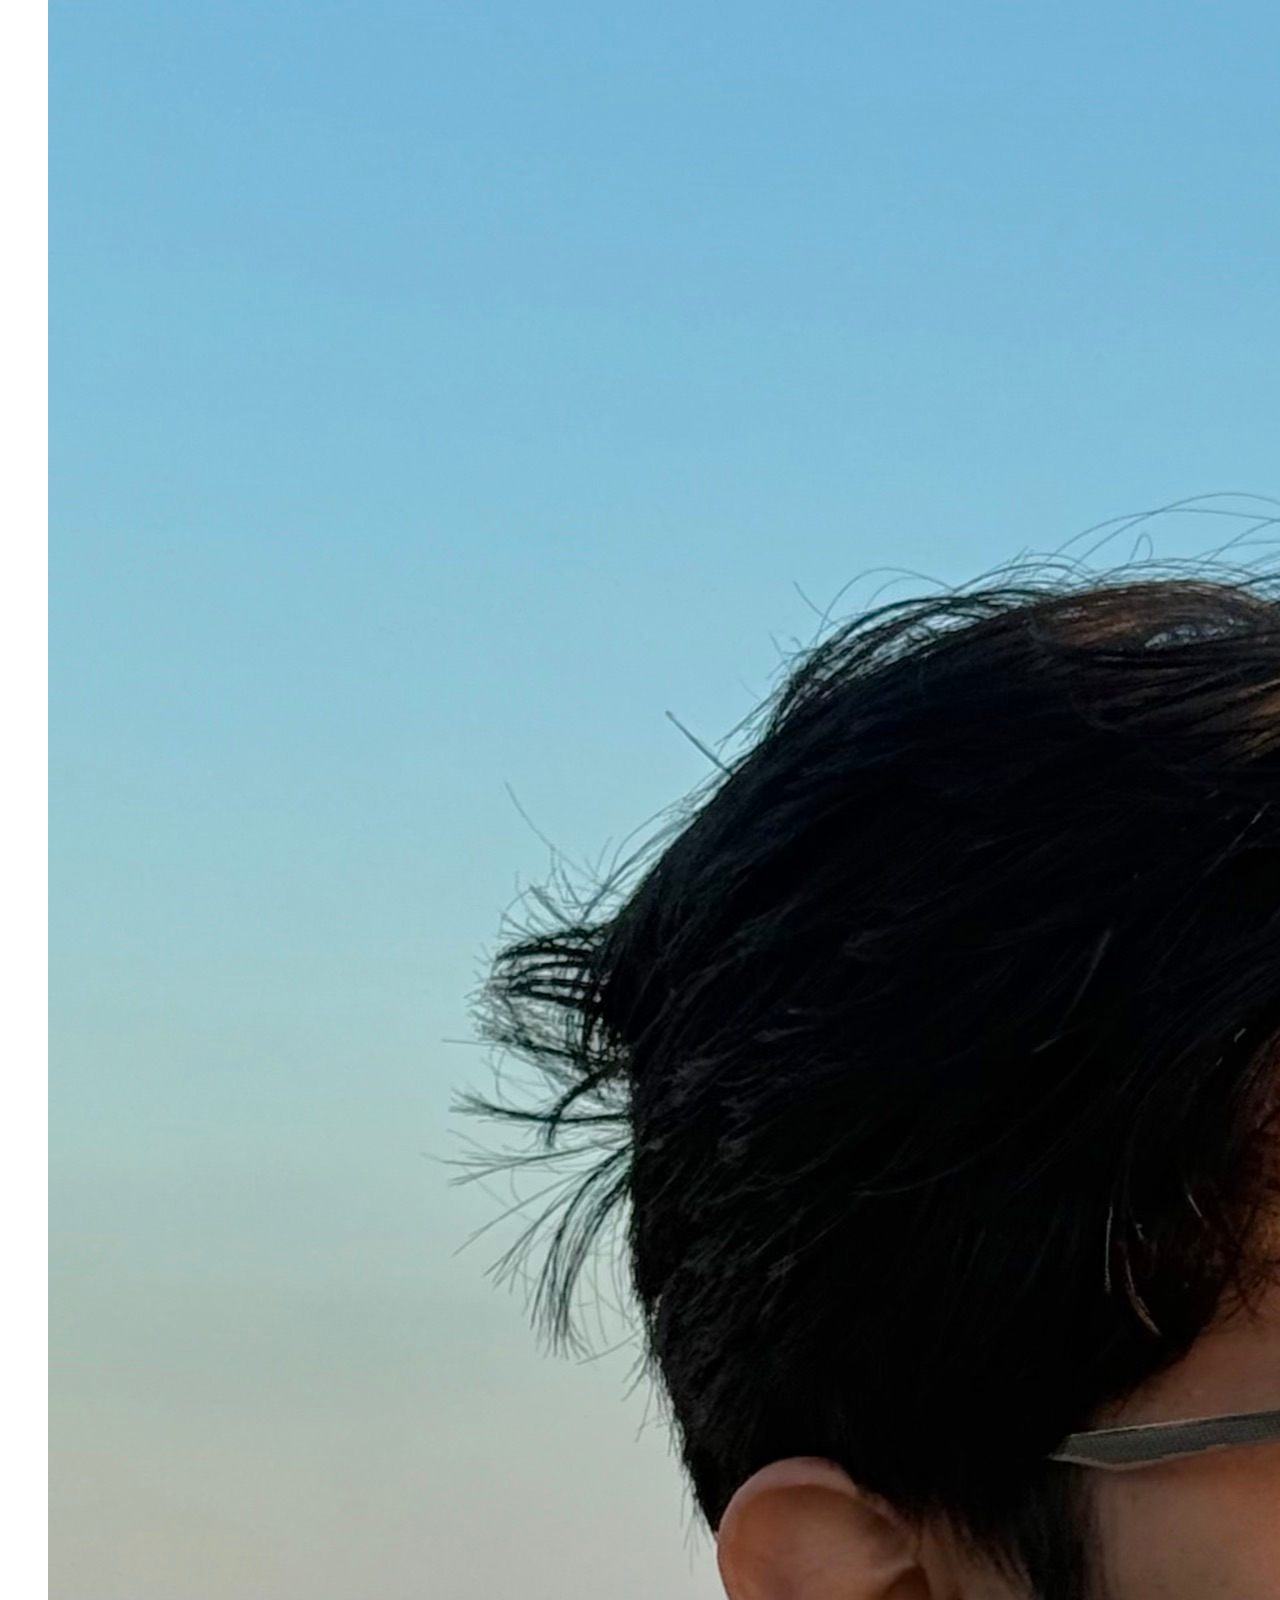
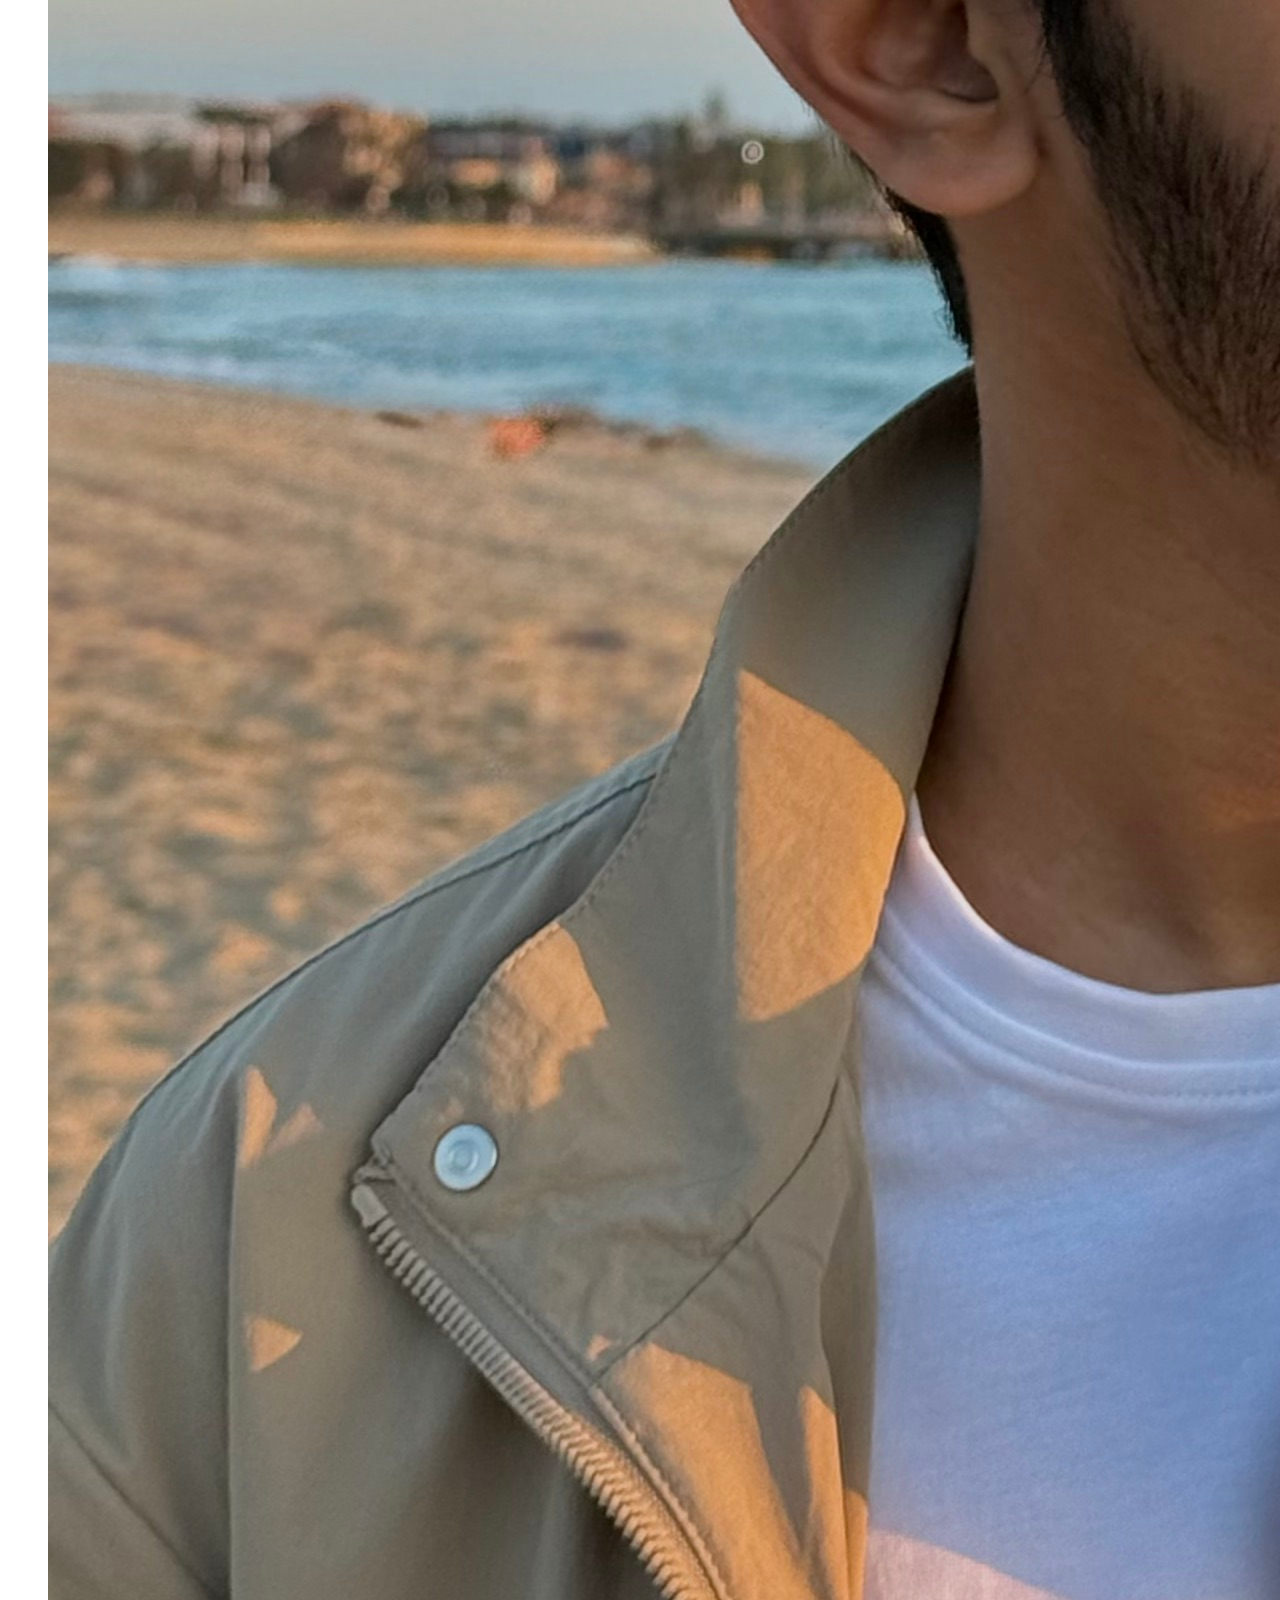
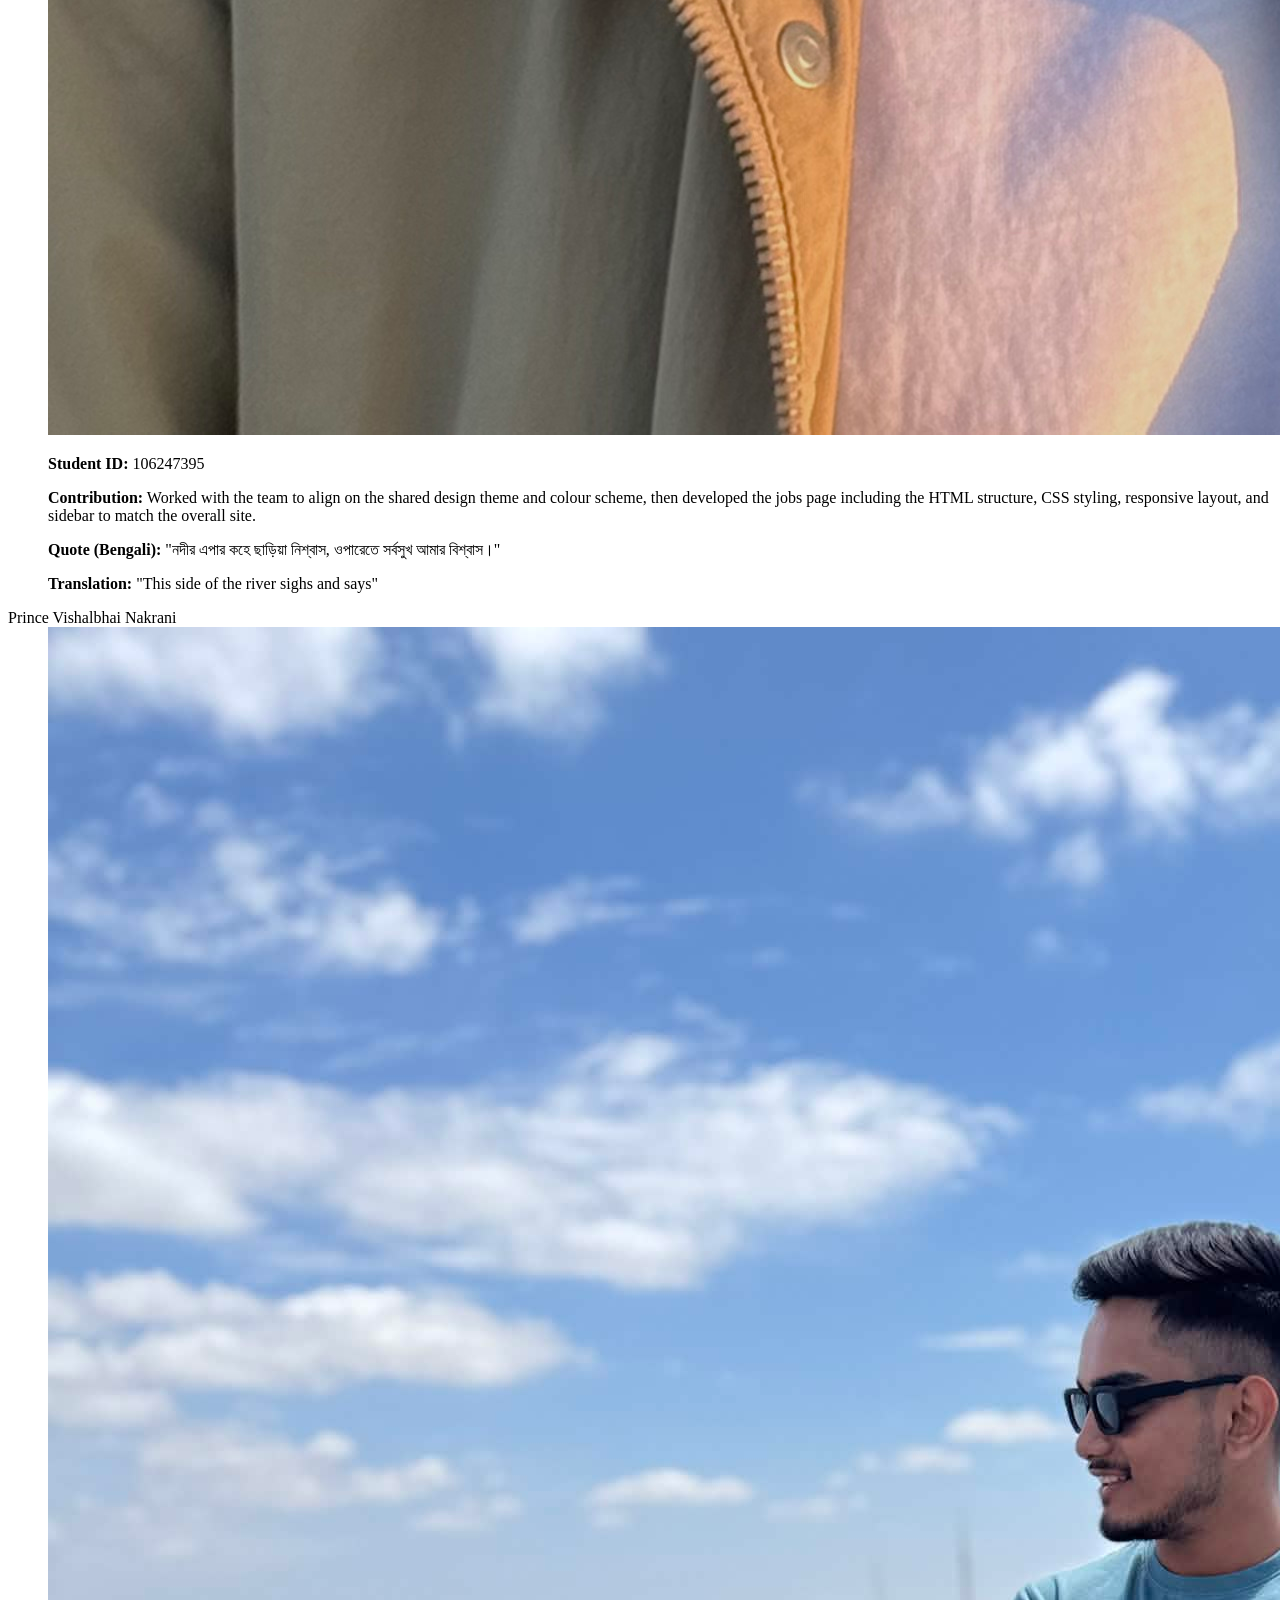
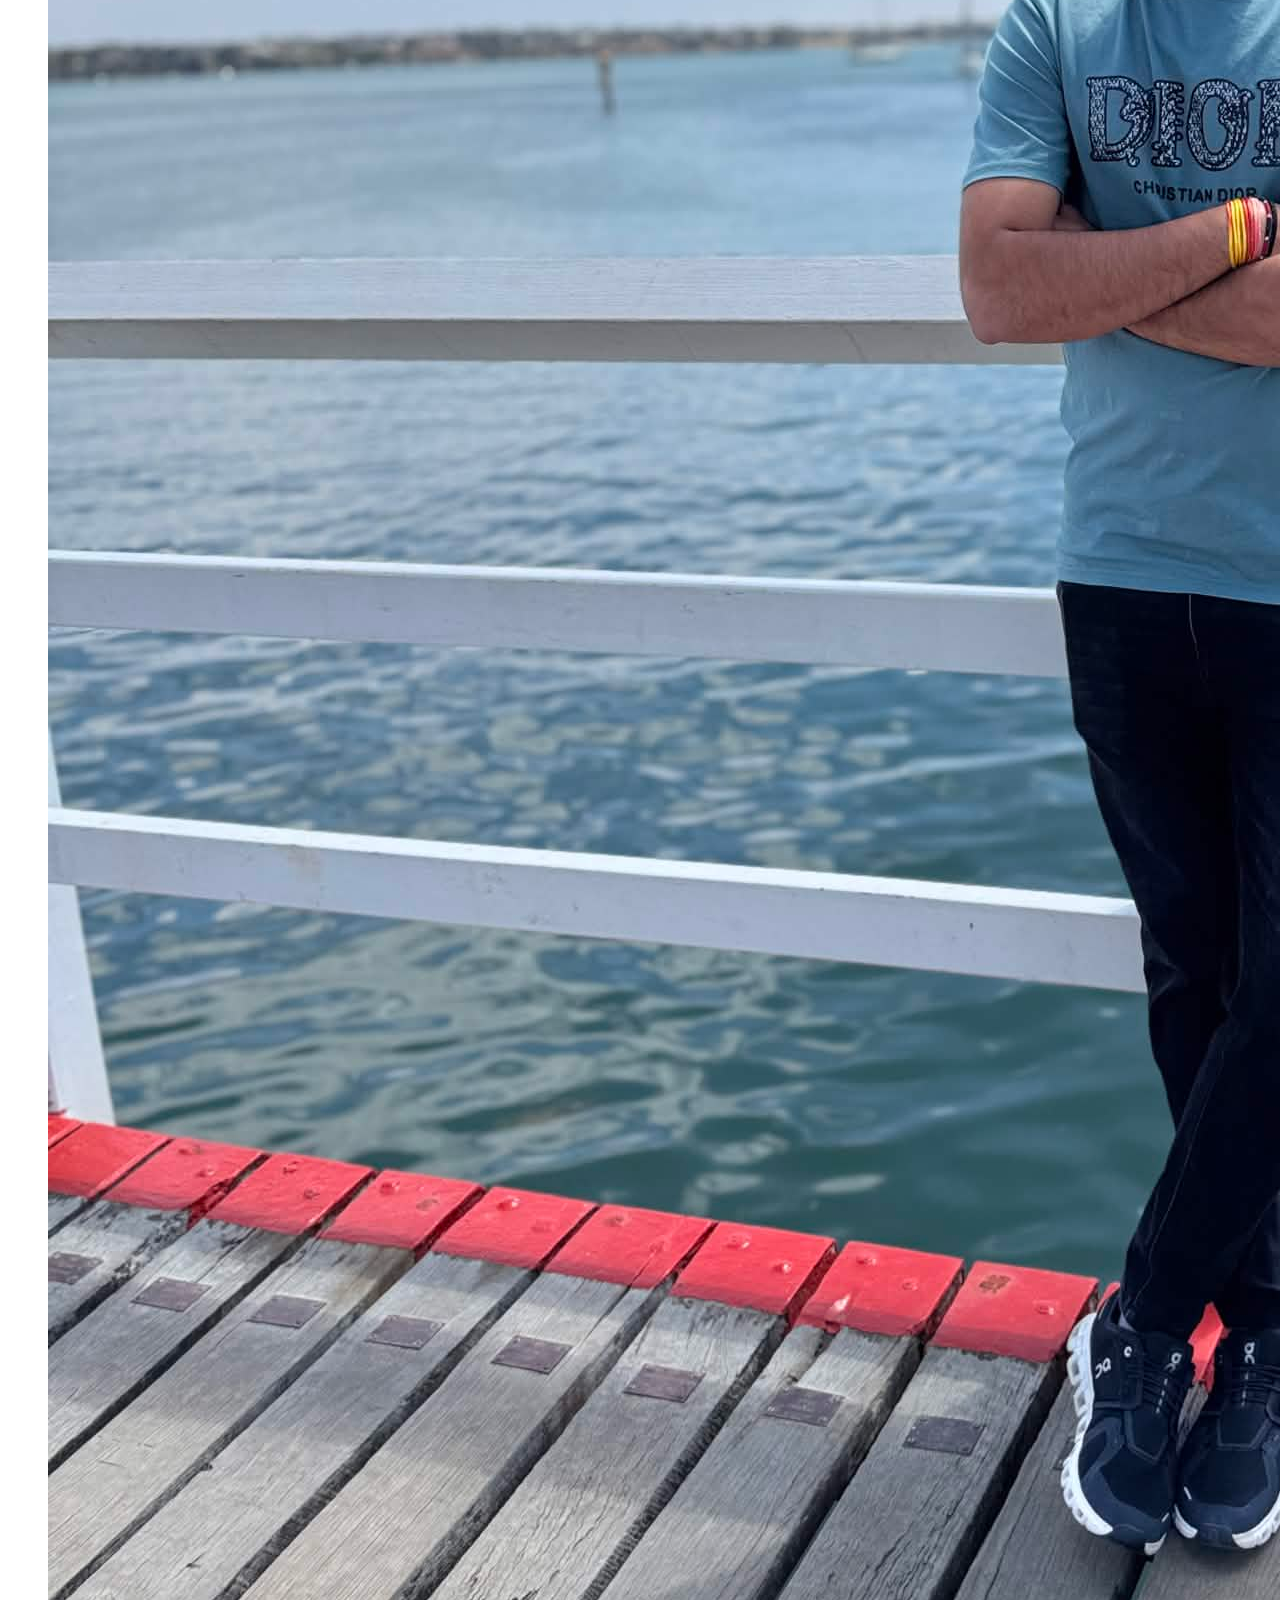
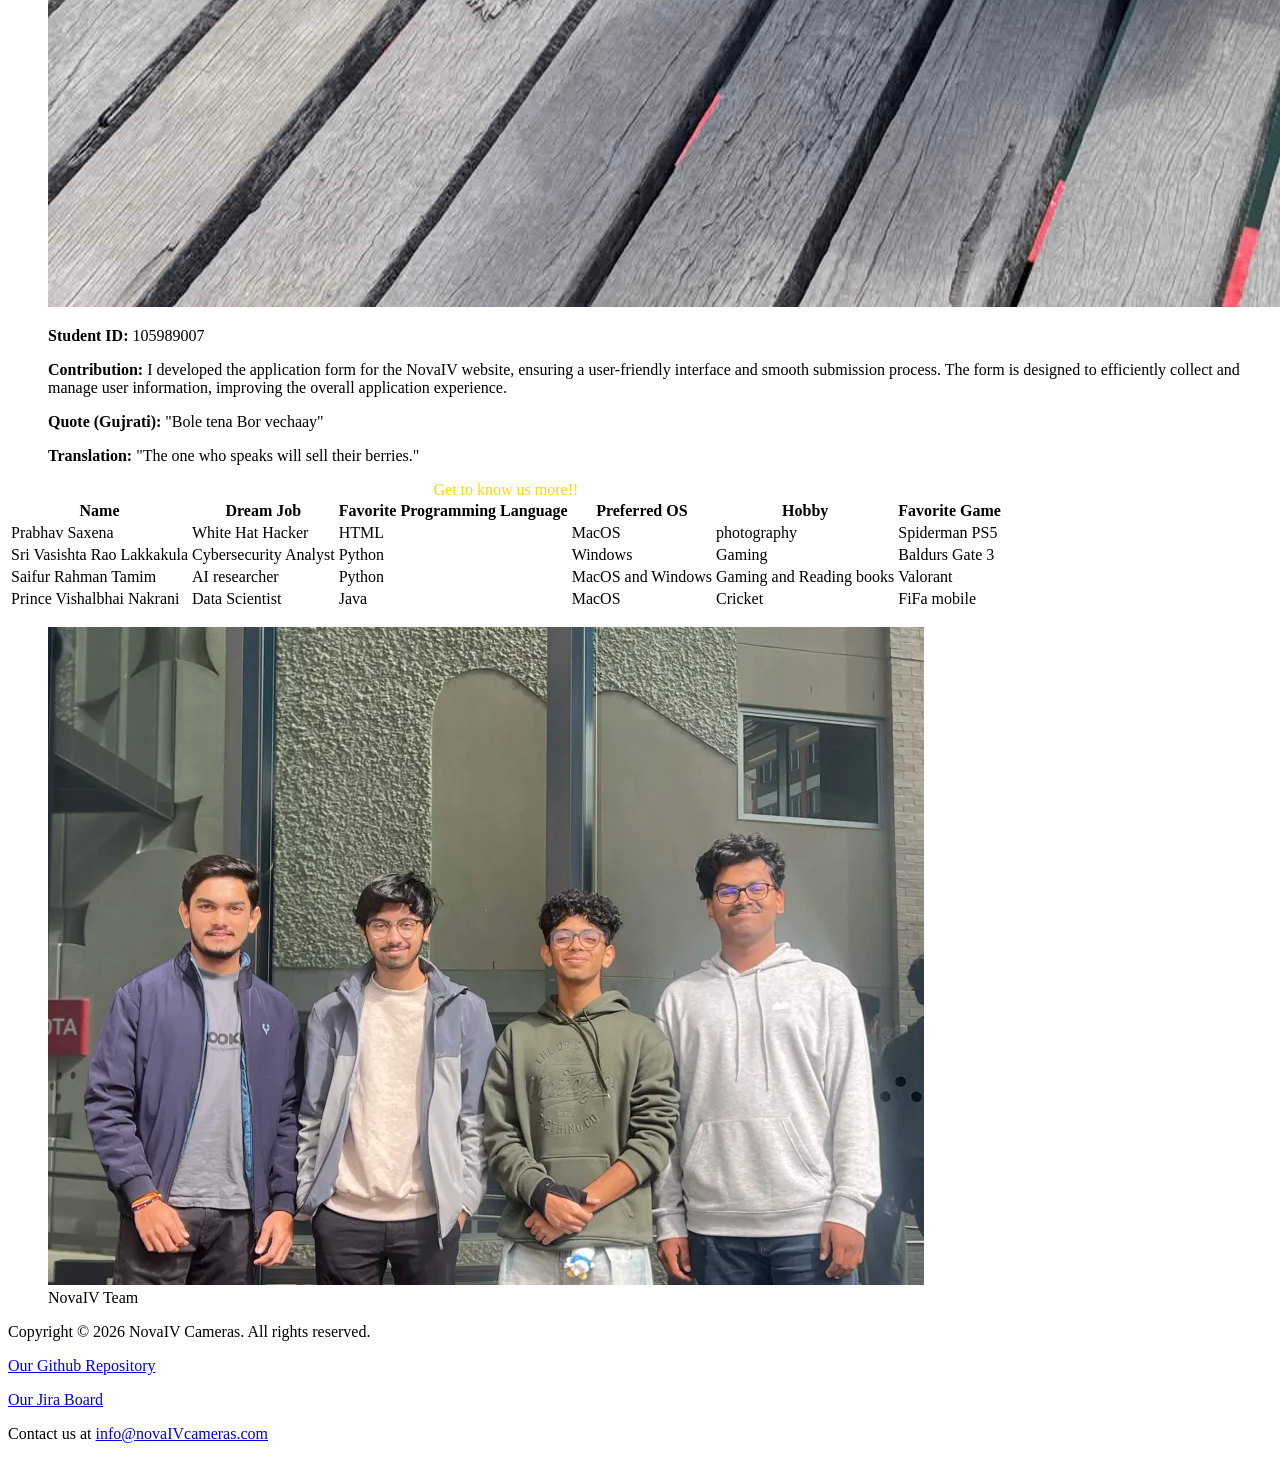
==== commit 5ab1b3bd: "added styles into one folder, added the proper linking into all html" ====
--- a/About.html
+++ b/About.html
@@ -6,16 +6,8 @@
     <meta name="author" content="a lecturer"  />
     <meta name="viewport" content="width=device-width, initial-scale=1.0">
     <title>About Us</title>
-    <link rel="stylesheet" href="about.css" />
-    <link rel="stylesheet" href="globalstyles.css">
-      <style>
-        h2 {
-          text-align: center;
-          margin-bottom: 15px;
-          font-size: 1.6rem;
-          color: #ffd700;
-        }
-      </style>
+    <link rel="stylesheet" href="styles/about.css" />
+    <link rel="stylesheet" href="styles/globalstyles.css">
   </head>
     <body>
       <header>
@@ -27,7 +19,14 @@
               <li><a href="about.html">About</a></li>
           </ul>
         </nav>
-
+        <style>
+            h2 {
+              text-align: center;
+              margin-bottom: 15px;
+              font-size: 1.6rem;
+              color: #ffd700;
+                }
+        </style>
       </header>
       <h1>About Us</h1>
         <section class="schedule">
@@ -74,7 +73,7 @@
                 <p><strong>Student ID:</strong> 106247395</p>
                 <p><strong>Contribution:</strong> Worked with the team to align on the shared design theme and colour scheme, then developed the jobs page including the HTML structure, CSS styling, responsive layout, and sidebar to match the overall site.</p>
                 <p><strong>Quote (Bengali):</strong> "নদীর এপার কহে ছাড়িয়া নিশ্বাস, ওপারেতে সর্বসুখ আমার বিশ্বাস।"</p>
-                <p><strong>Translation:</strong> "This side of the river sighs and says,I believe all happiness lies on the other side."</p>
+                <p><strong>Translation:</strong> "This side of the river sighs and says"</p>
               </div>
             </dd>
 
@@ -92,7 +91,7 @@
     </section>
     <section>
       <table>
-        <caption style="color: #ffd700;">Get to know us more!!</caption>
+        <caption style="color: #ffd700;"">Get to know us more!!</caption>
         <tr >
           <th>Name</th>
           <th>Dream Job</th>
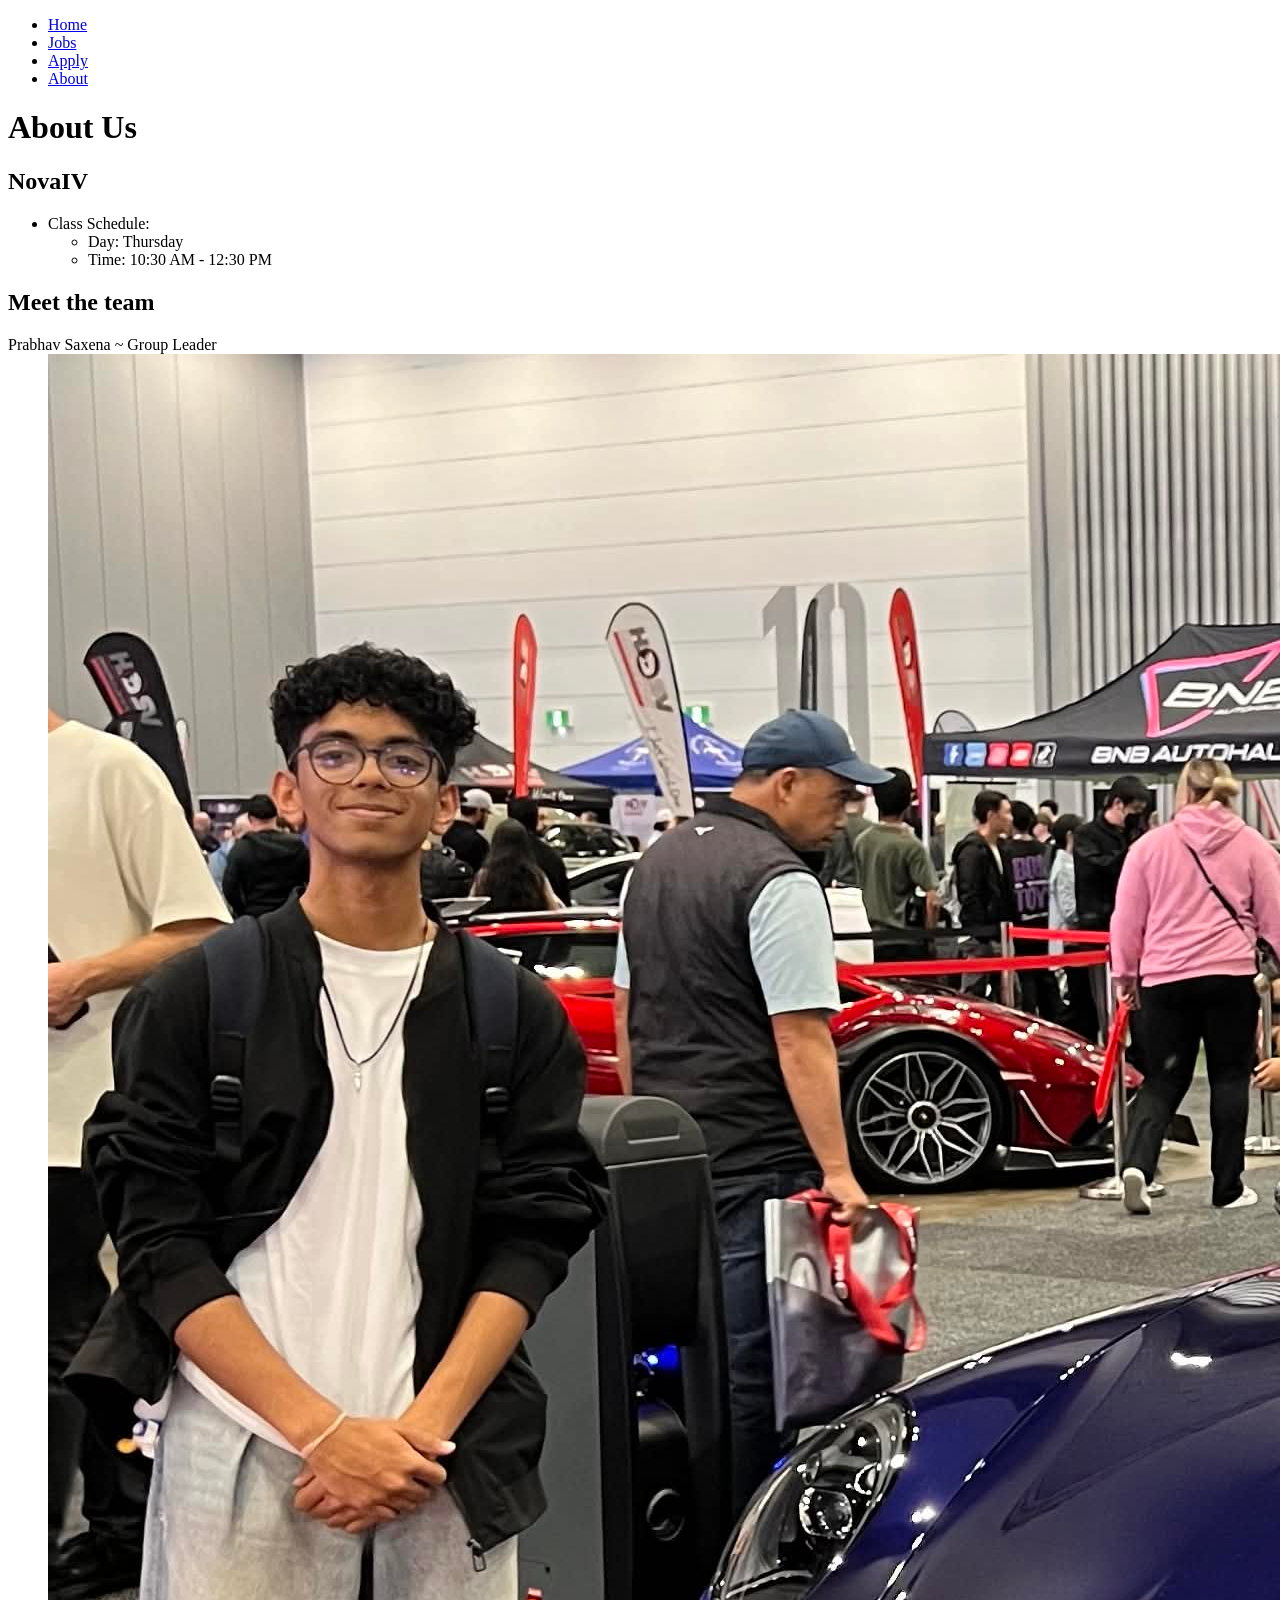
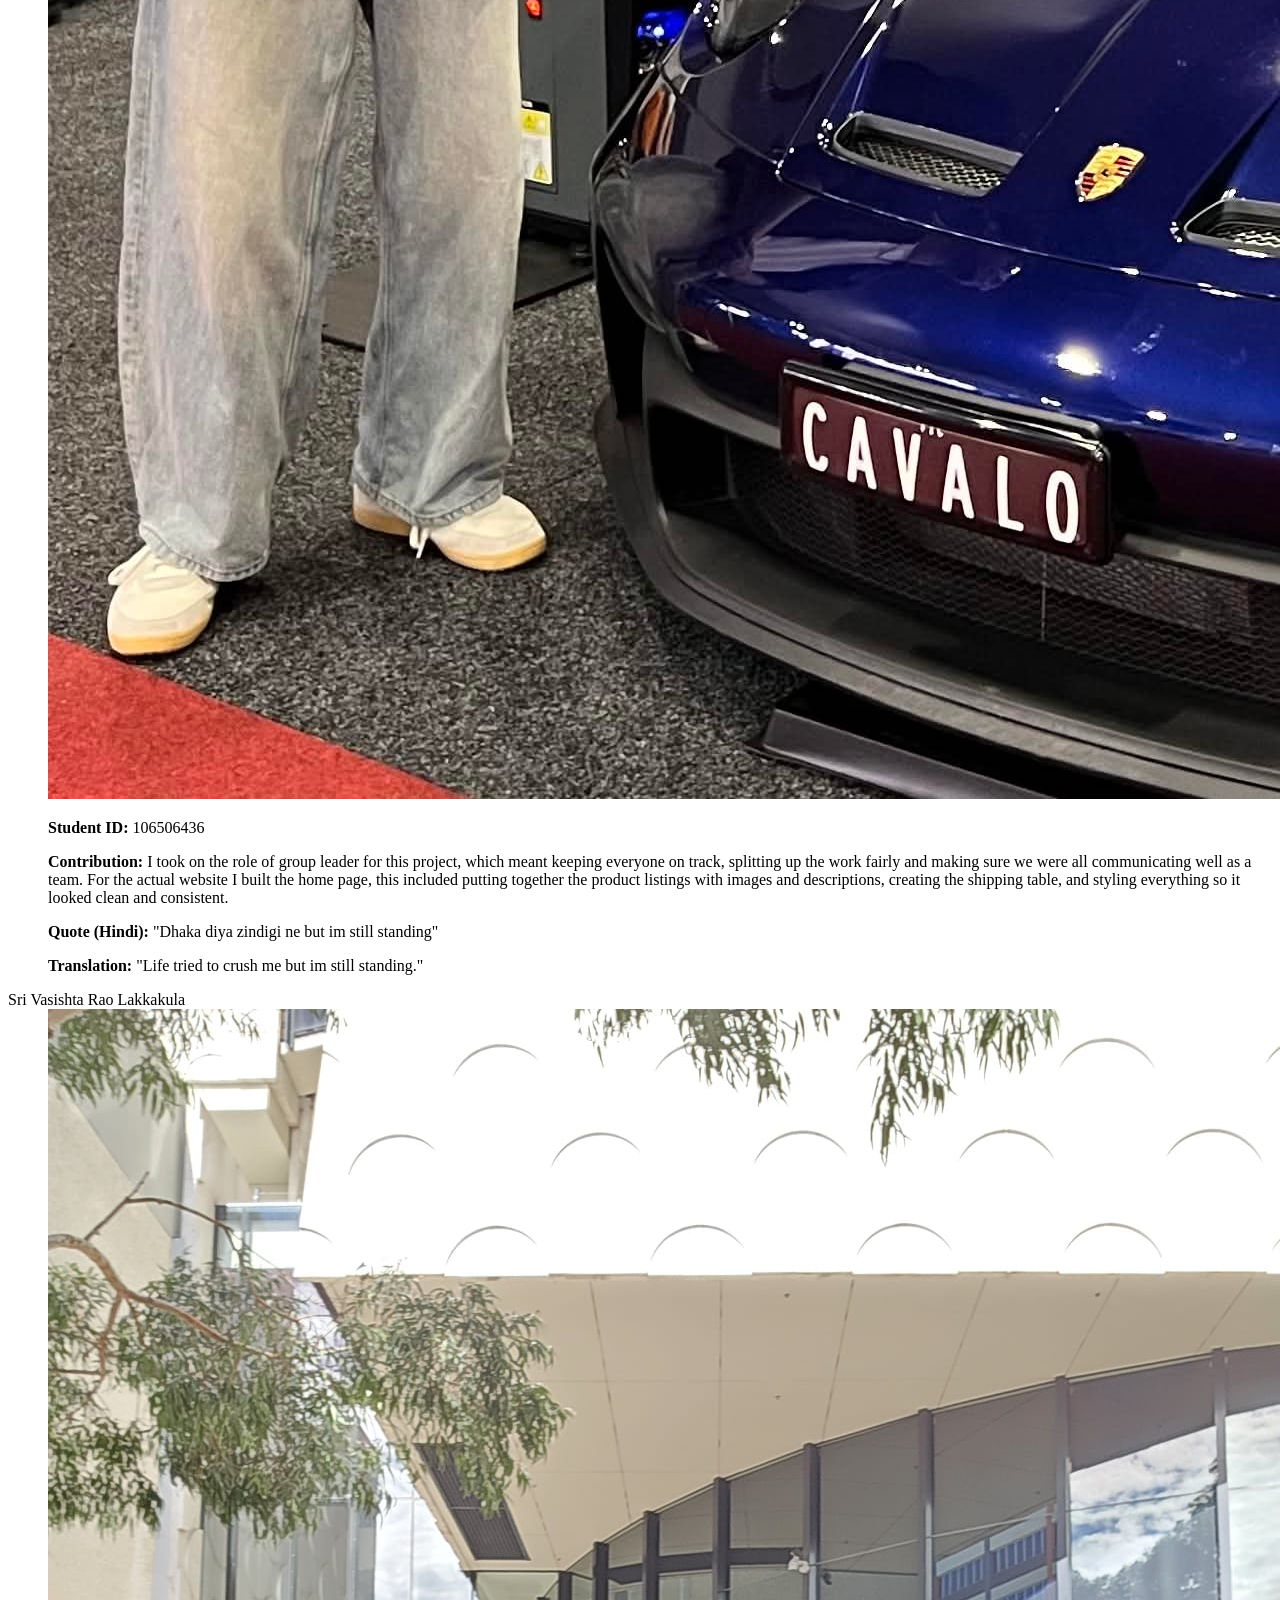
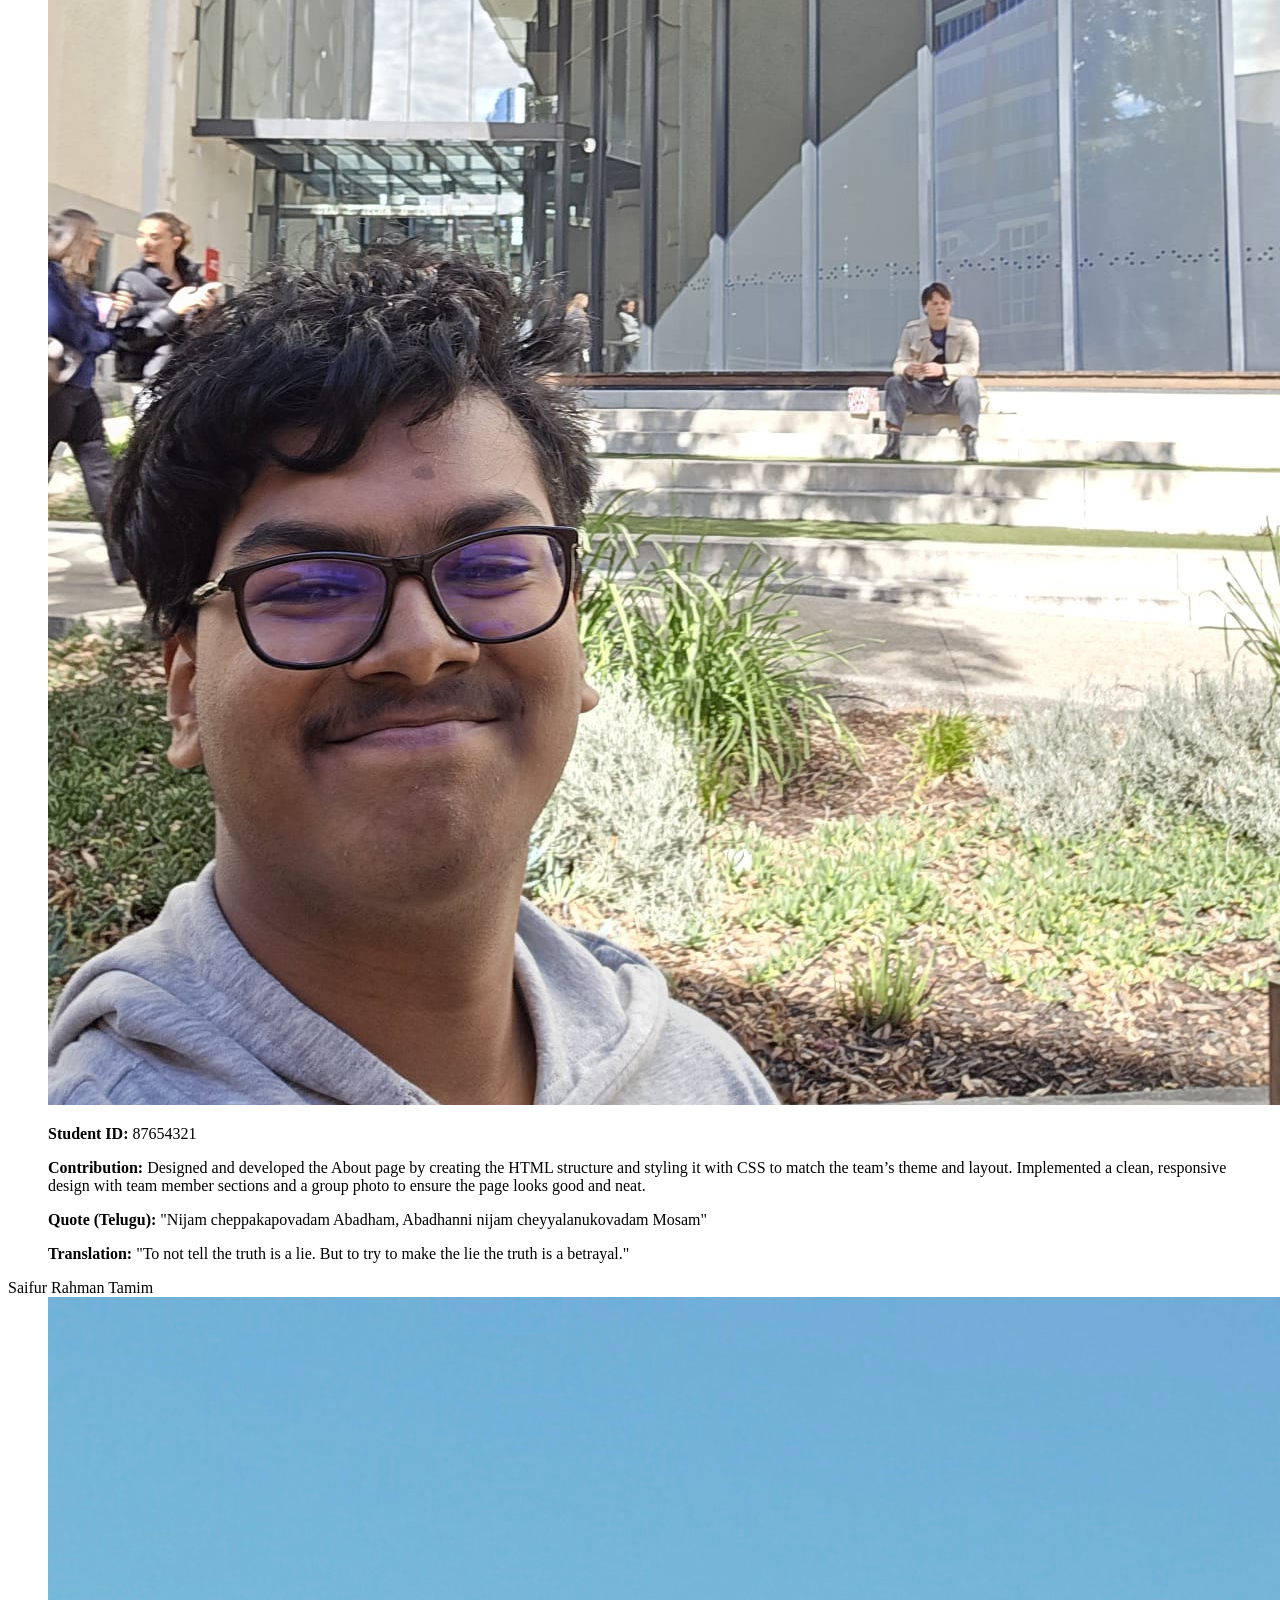
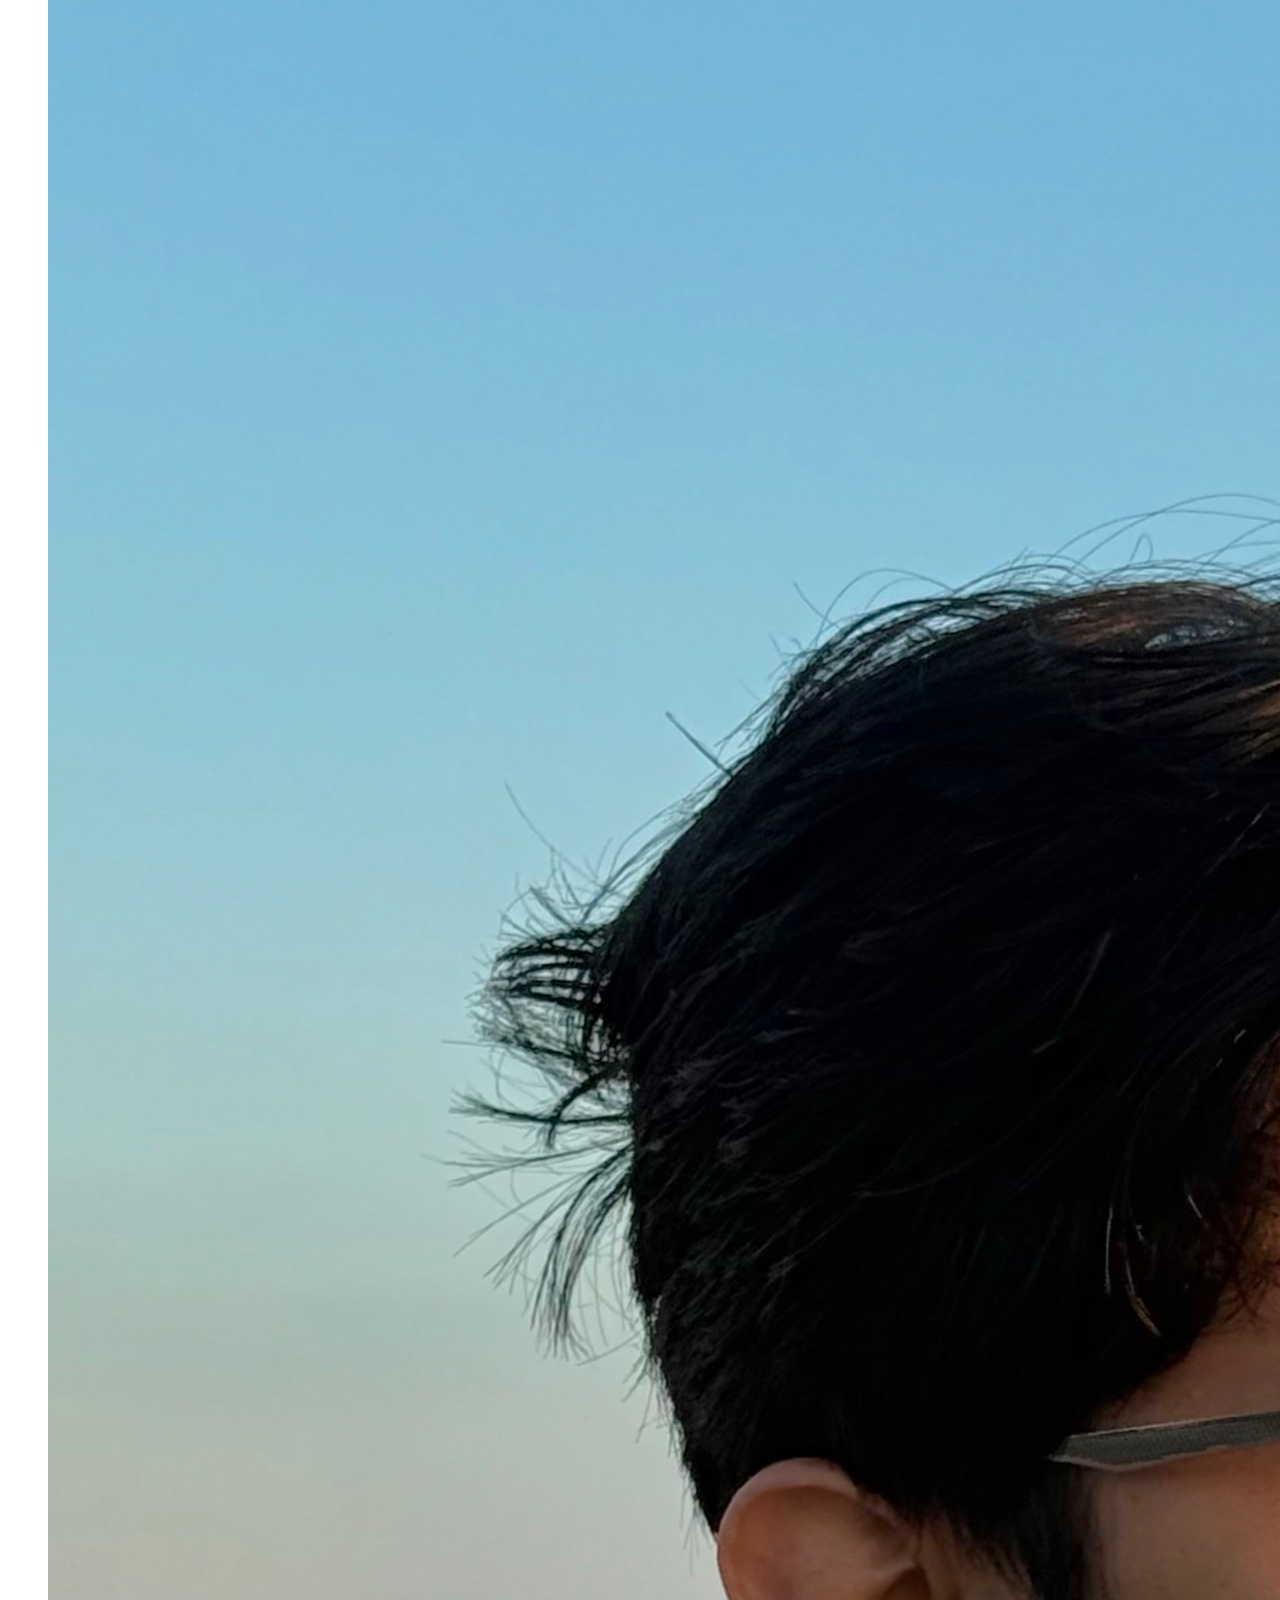
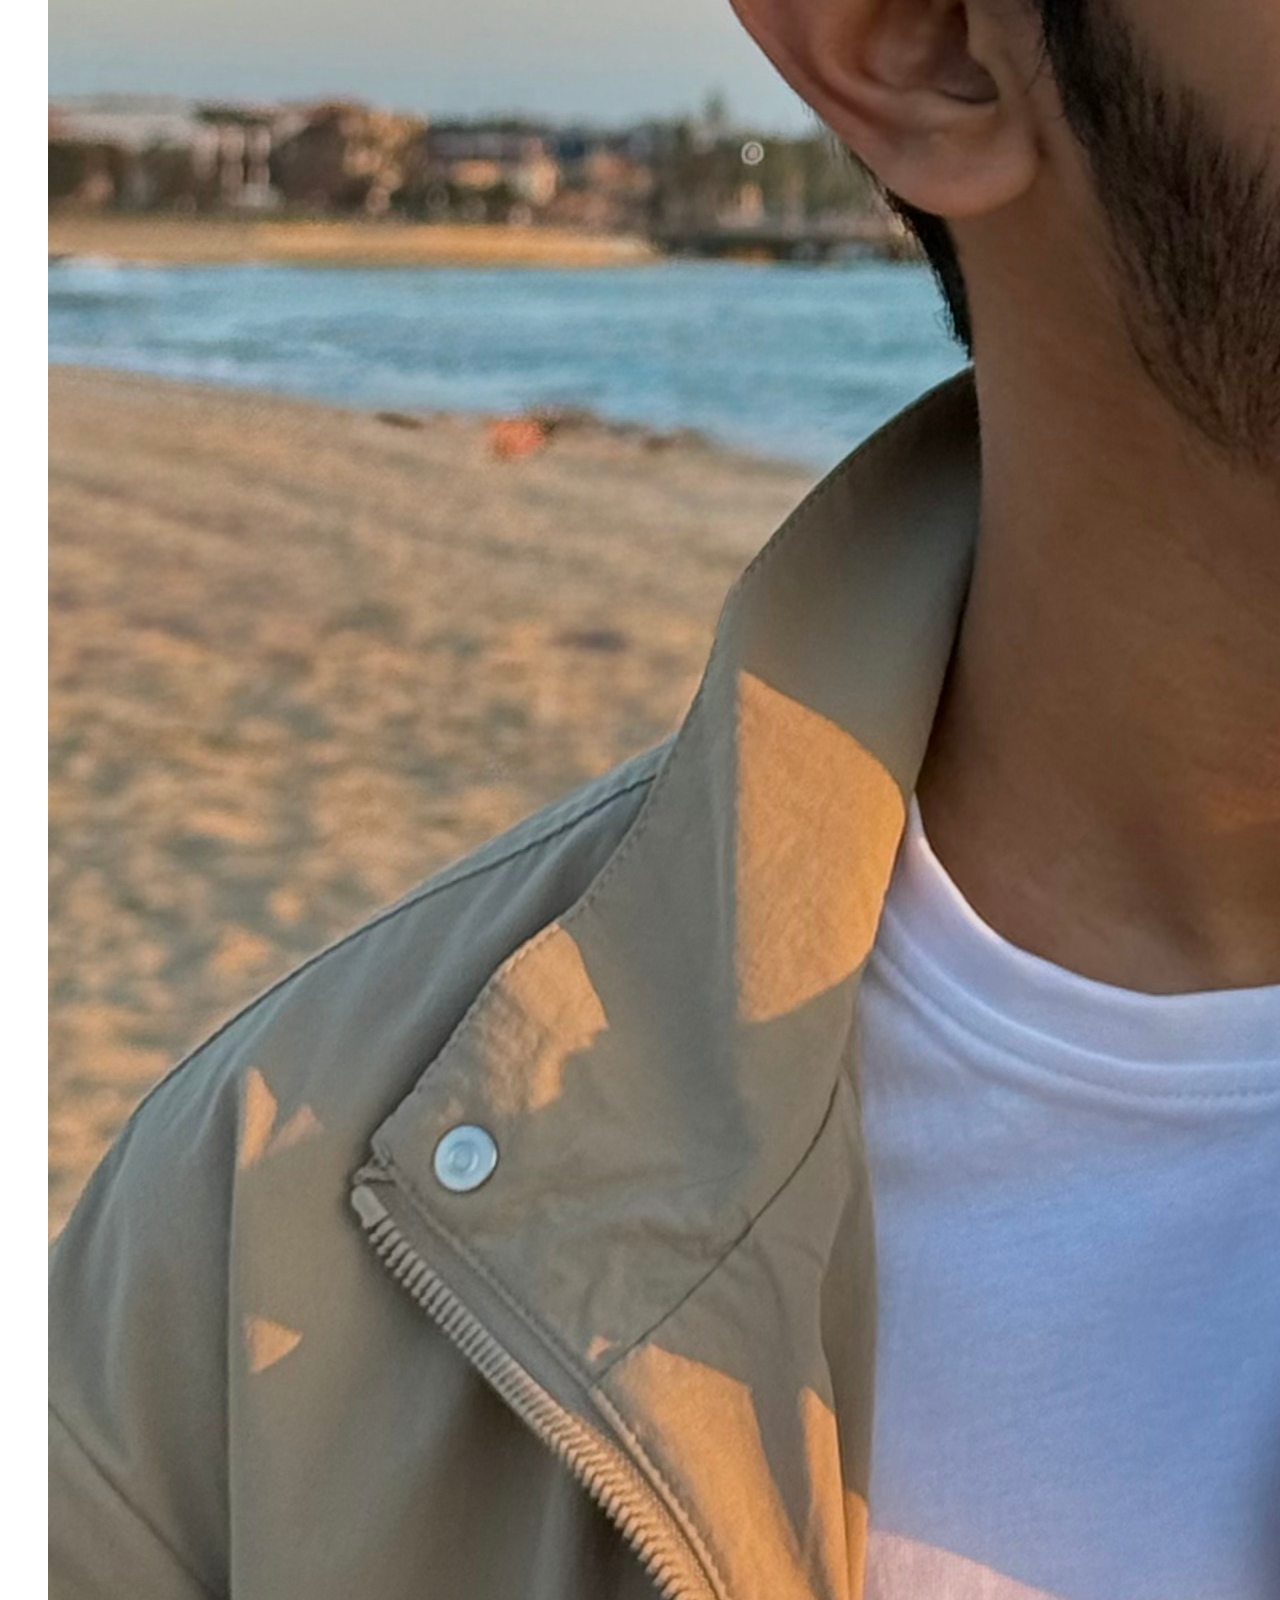
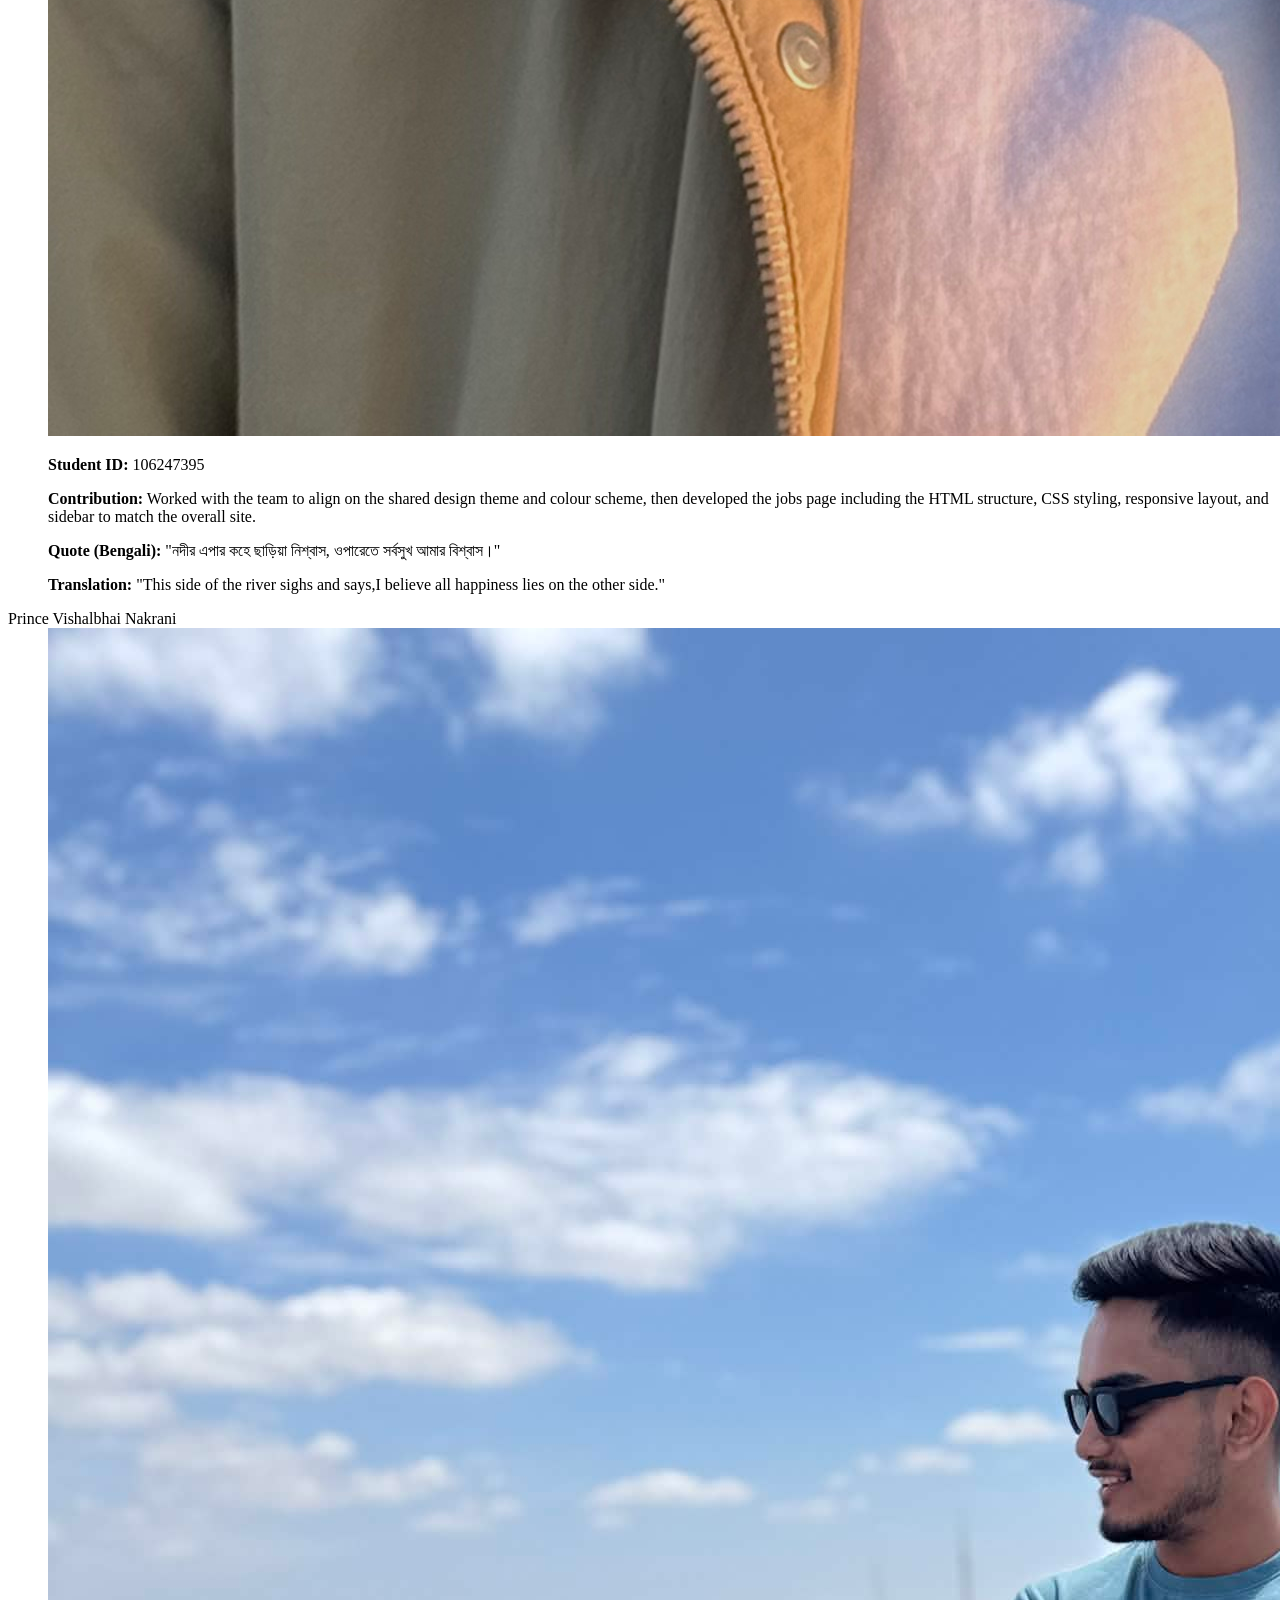
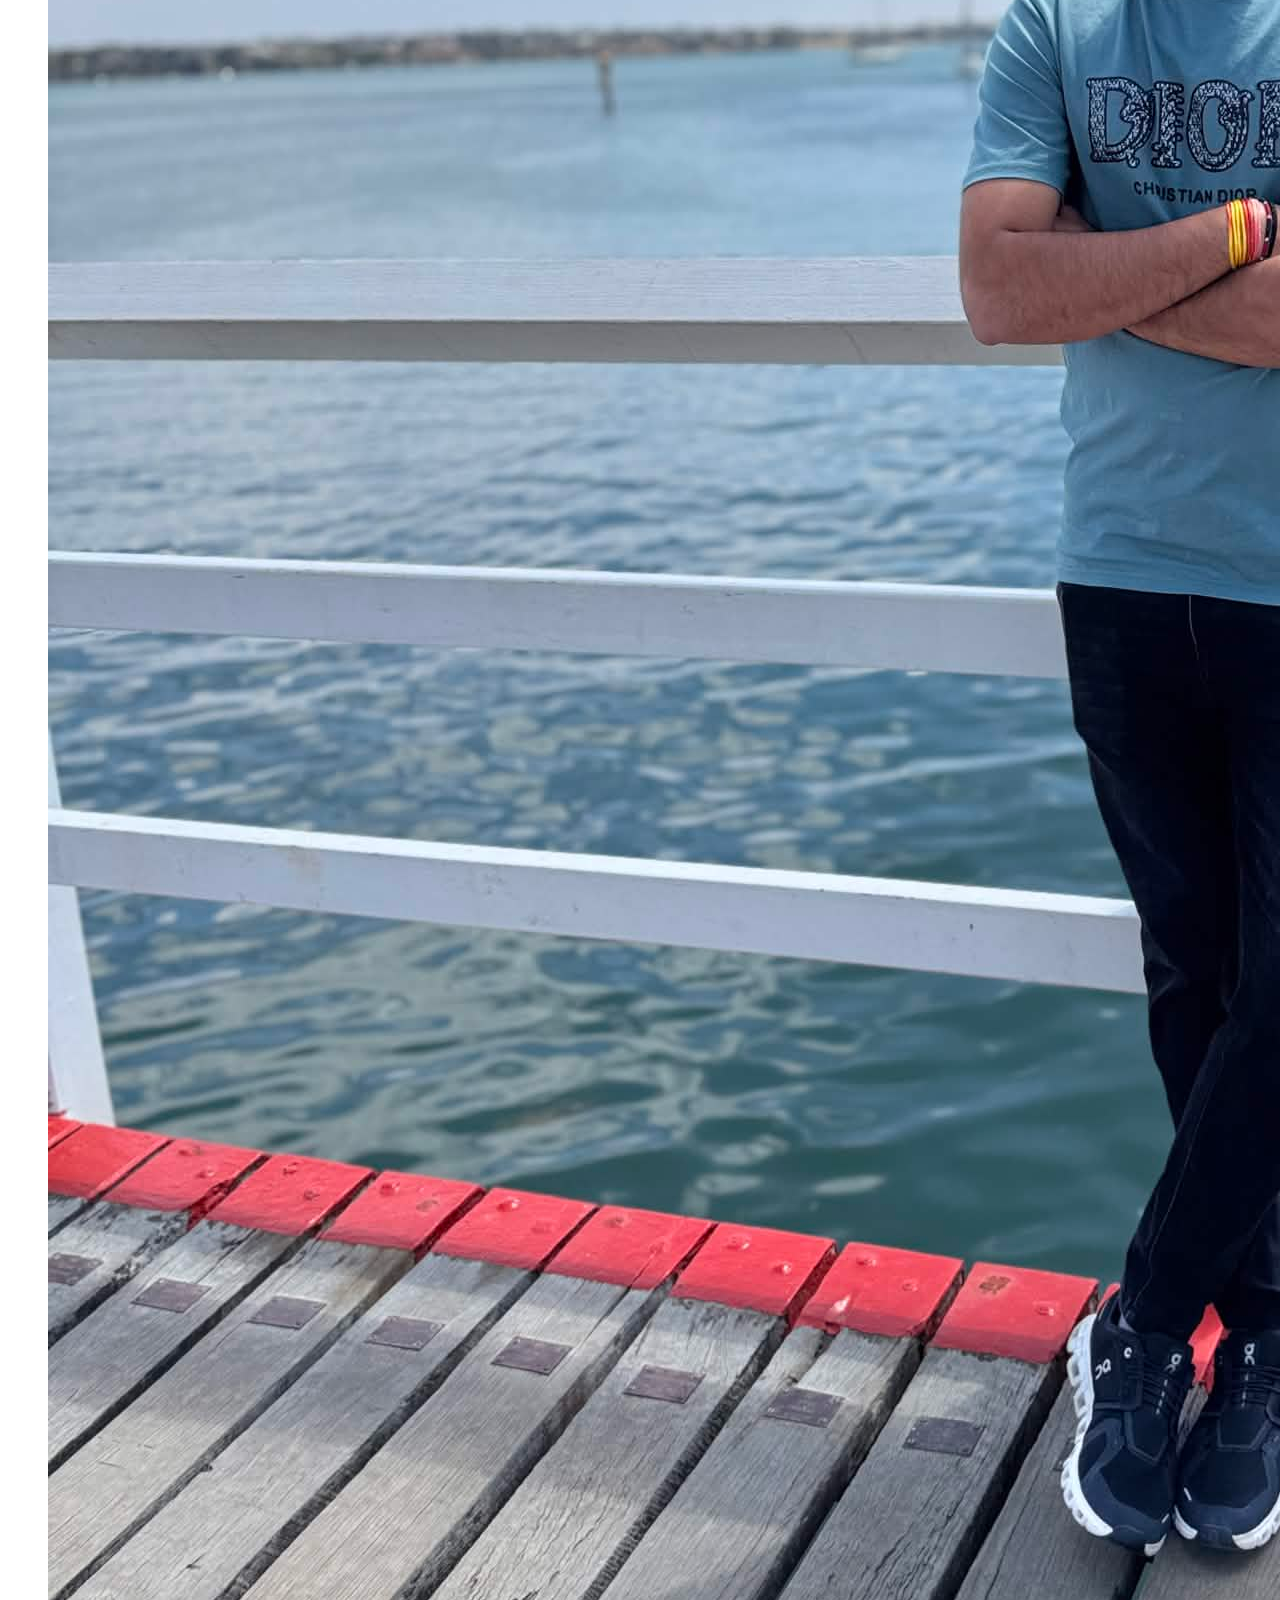
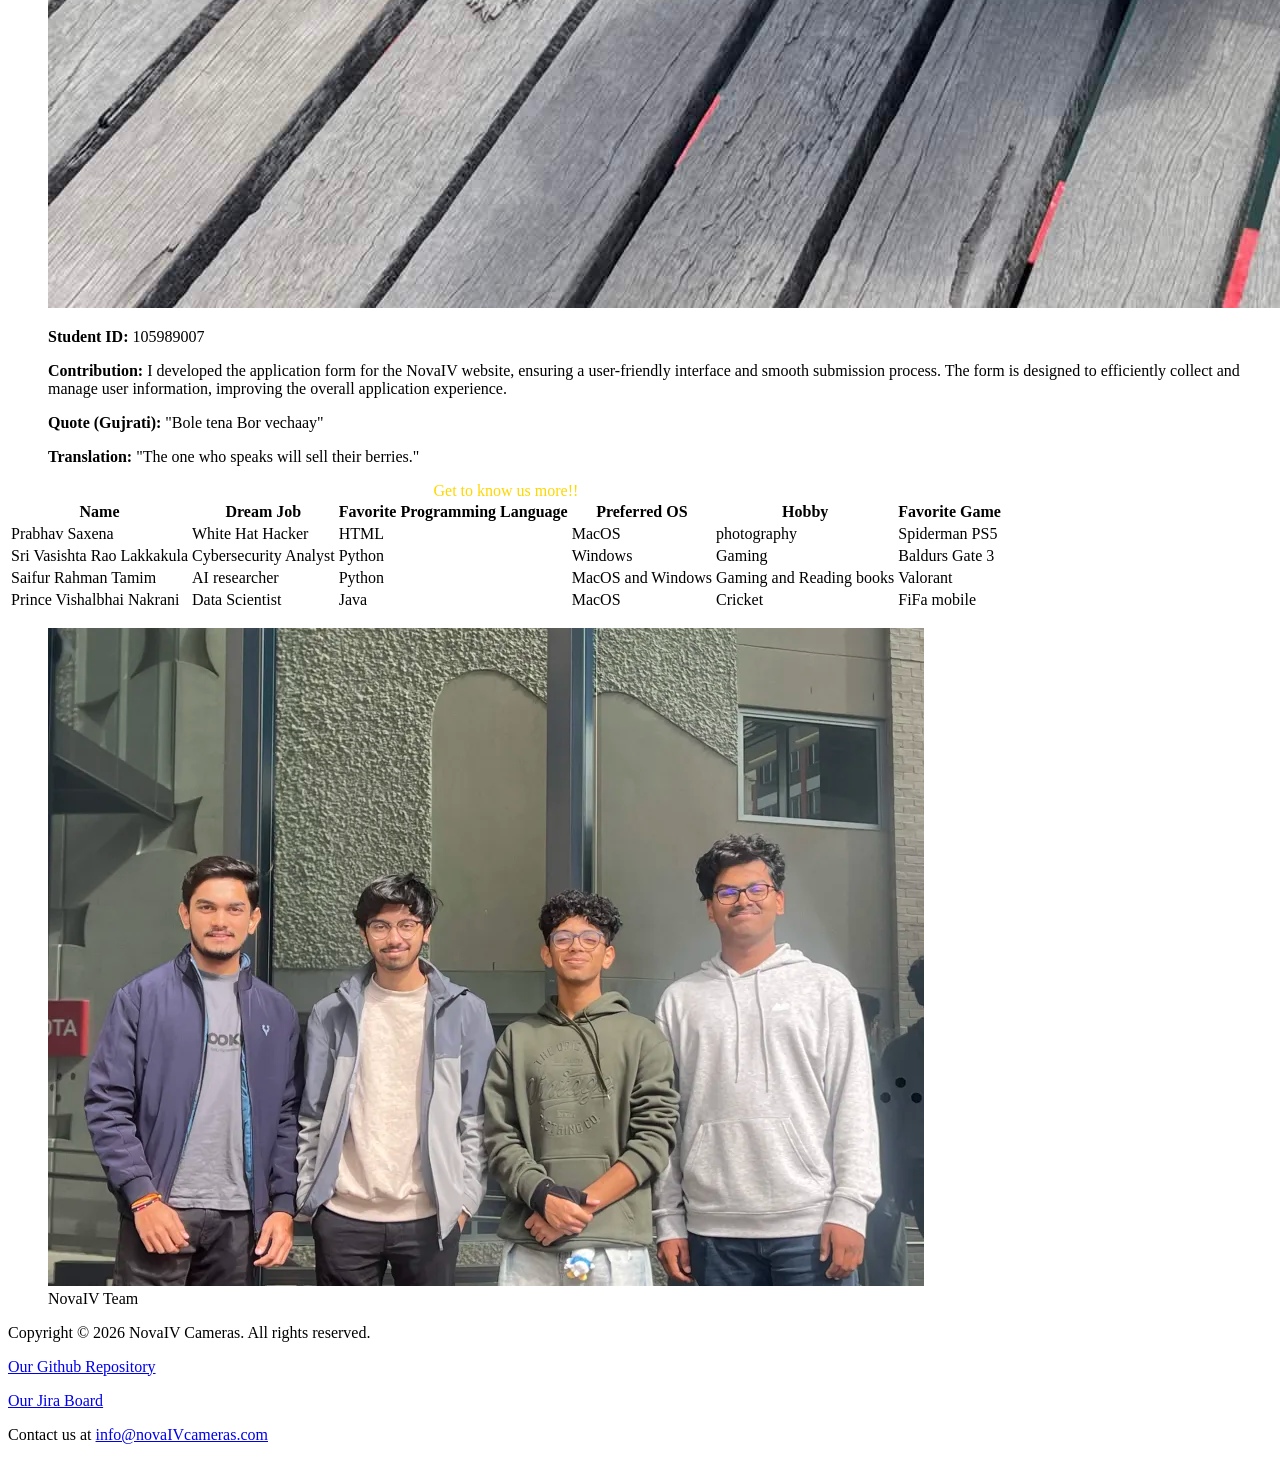
==== commit c77217d6: "Merge branch 'main' of https://github.com/Prabhav-s18/Webtech-Assignment-NovaIV-Main" ====
--- a/About.html
+++ b/About.html
@@ -6,8 +6,8 @@
     <meta name="author" content="a lecturer"  />
     <meta name="viewport" content="width=device-width, initial-scale=1.0">
     <title>About Us</title>
-    <link rel="stylesheet" href="styles/about.css" />
-    <link rel="stylesheet" href="styles/globalstyles.css">
+    <link rel="stylesheet" href="about.css" />
+    <link rel="stylesheet" href="globalstyles.css">
   </head>
     <body>
       <header>
@@ -19,14 +19,7 @@
               <li><a href="about.html">About</a></li>
           </ul>
         </nav>
-        <style>
-            h2 {
-              text-align: center;
-              margin-bottom: 15px;
-              font-size: 1.6rem;
-              color: #ffd700;
-                }
-        </style>
+
       </header>
       <h1>About Us</h1>
         <section class="schedule">
@@ -73,7 +66,7 @@
                 <p><strong>Student ID:</strong> 106247395</p>
                 <p><strong>Contribution:</strong> Worked with the team to align on the shared design theme and colour scheme, then developed the jobs page including the HTML structure, CSS styling, responsive layout, and sidebar to match the overall site.</p>
                 <p><strong>Quote (Bengali):</strong> "নদীর এপার কহে ছাড়িয়া নিশ্বাস, ওপারেতে সর্বসুখ আমার বিশ্বাস।"</p>
-                <p><strong>Translation:</strong> "This side of the river sighs and says"</p>
+                <p><strong>Translation:</strong> "This side of the river sighs and says,I believe all happiness lies on the other side."</p>
               </div>
             </dd>
 
@@ -91,7 +84,7 @@
     </section>
     <section>
       <table>
-        <caption style="color: #ffd700;"">Get to know us more!!</caption>
+        <caption style="color: #ffd700;">Get to know us more!!</caption>
         <tr >
           <th>Name</th>
           <th>Dream Job</th>
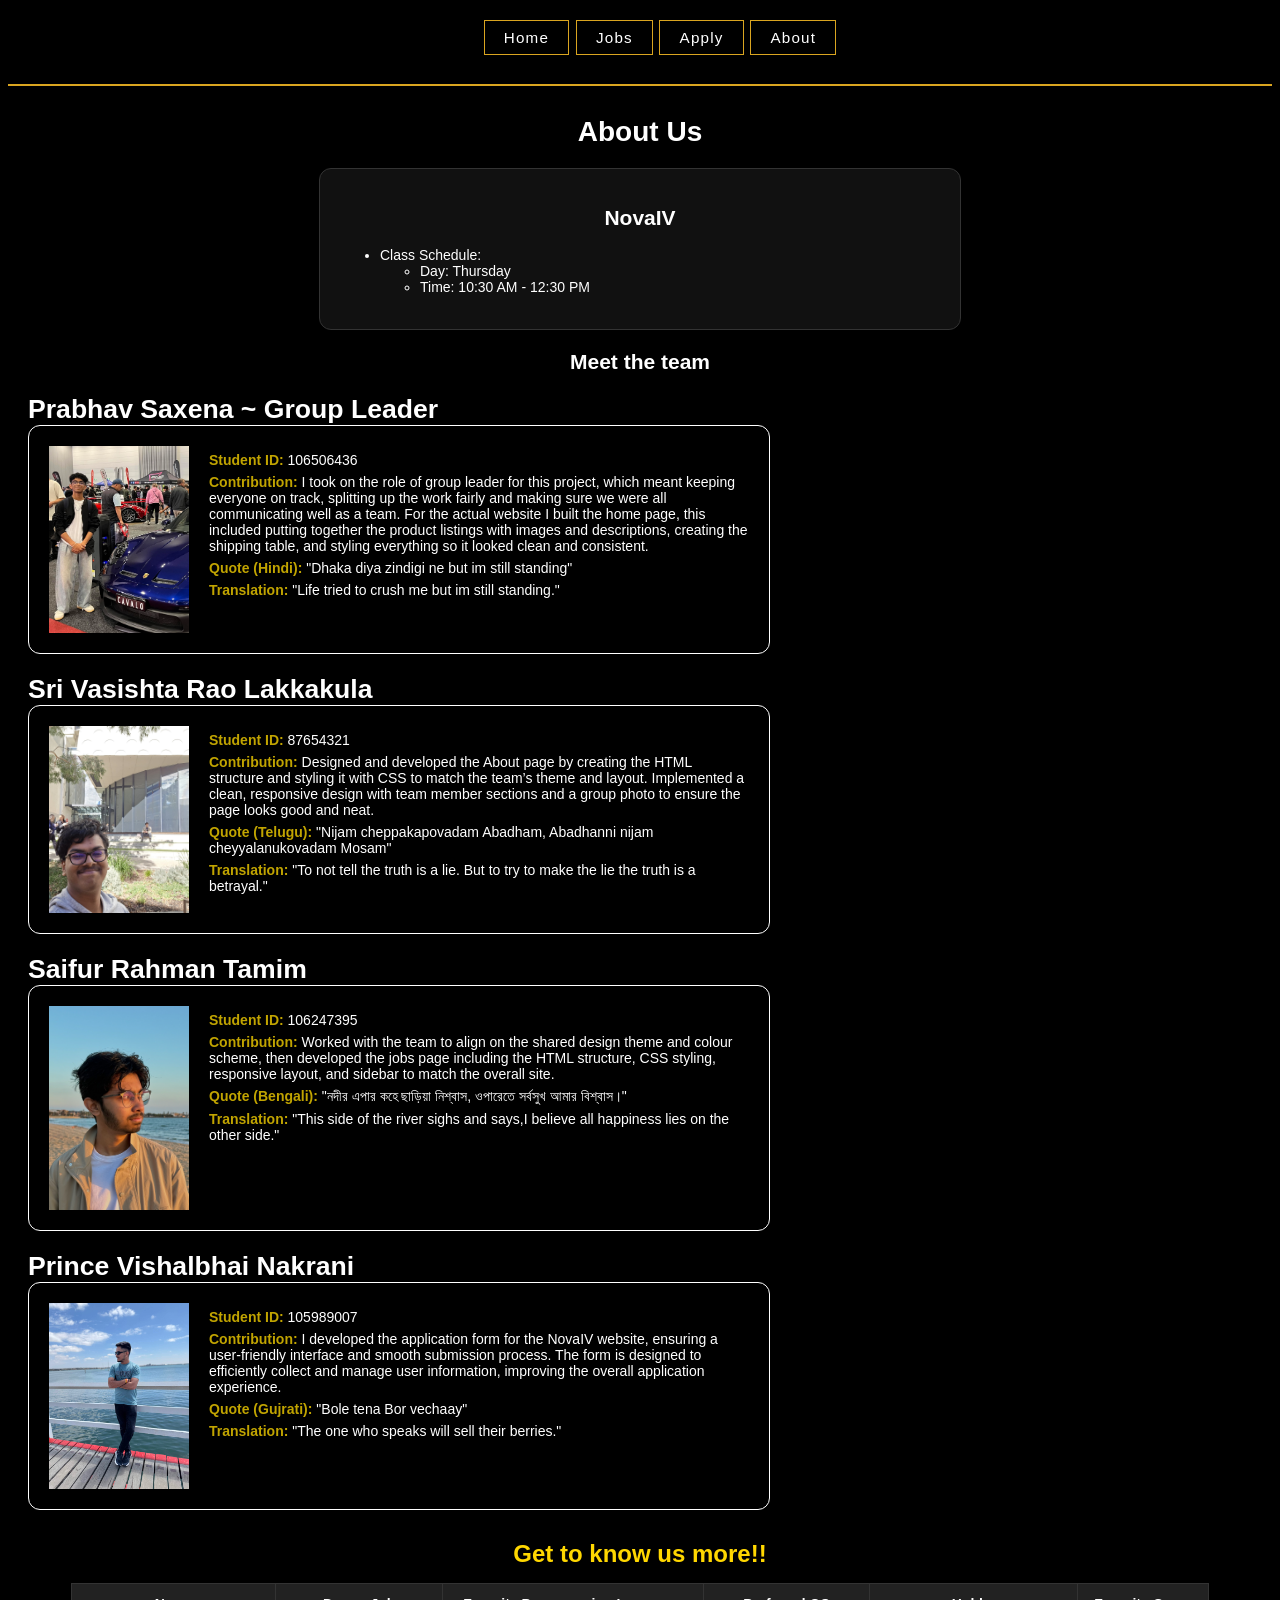
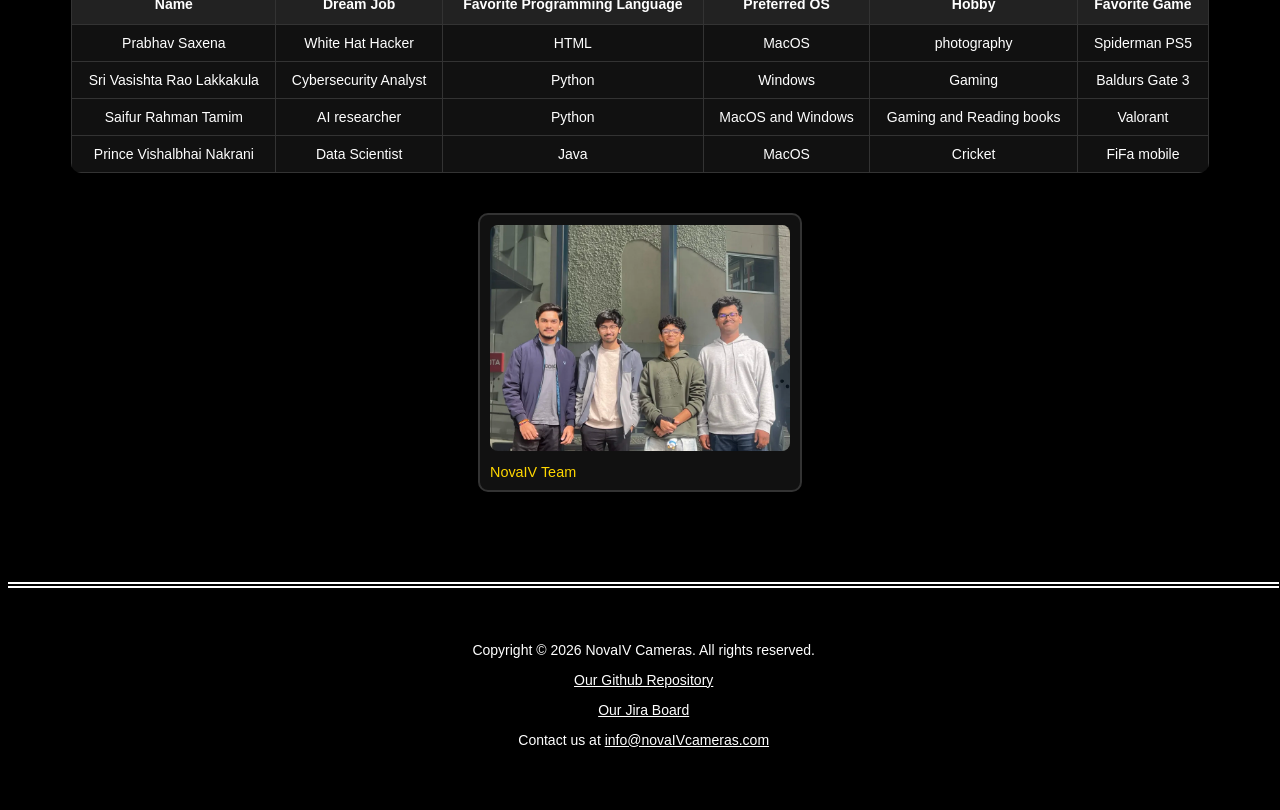
==== commit 58d235df: "added style/ into about links" ====
--- a/About.html
+++ b/About.html
@@ -6,8 +6,8 @@
     <meta name="author" content="a lecturer"  />
     <meta name="viewport" content="width=device-width, initial-scale=1.0">
     <title>About Us</title>
-    <link rel="stylesheet" href="about.css" />
-    <link rel="stylesheet" href="globalstyles.css">
+    <link rel="stylesheet" href="styles/about.css" />
+    <link rel="stylesheet" href="styles/globalstyles.css">
   </head>
     <body>
       <header>
--- a/styles/about.css
+++ b/styles/about.css
@@ -0,0 +1,148 @@
+/*
+
+filename: about.css
+
+author: Sri Vasishta Rao Lakkakula
+
+created: 09/04/2026
+
+last modified: 18/04/2026
+
+description: about.html
+
+*/
+
+
+strong {
+    color: rgba(255, 217, 0, 0.757);
+}  
+
+/* Page Title*/
+
+h1{
+    text-align: center;
+    margin-top: 20px;
+    margin-bottom: 20px;
+}
+h1:hover{
+    transform: scale(1.1);
+    transition: 0.3s;
+}
+
+/* Schedule */
+
+.schedule{
+    max-width: 600px;
+    margin: 20px auto;
+    padding: 20px;
+    background-color: #111;
+    border: 1px solid #333;
+    border-radius: 12px;
+    box-shadow: 0 6px 15px rgba(0,0,0,0.6);
+}
+
+/*  =========================
+    Team Members Introduction 
+    =========================   */
+/* Member Names*/
+dt {
+    font-size: 1.9em;
+    font-weight: 600;
+    margin: 20px 20px 0px 20px;
+    color: #fff;
+}
+dt:hover {
+    color: #af7707;
+    transition: 0.2s;
+}
+
+/* Team Cards */ 
+.member{
+    max-width: 700px;
+    display: flex;
+    align-items: flex-start;
+    gap: 20px;
+    margin: 0px 0px 20px 20px;
+    border-radius: 10px;
+    padding: 20px;
+    border: 1px solid white;
+    border-radius: 12px;
+    box-shadow: 0 6px 15px rgba(0,0,0,0.6);
+}
+.member:hover {
+    background-color: #2a2a2a;
+    transition: 0.2s;
+}
+
+/* Member Images and Text */
+.pic{
+    height: auto;
+    width:140px;
+    flex-shrink: 0;
+}
+.info p {
+    margin: 6px 0;
+    
+}
+
+/* ==============
+   Table Section
+   ============== */    
+table {
+    width: 90%;
+    margin: 30px auto;
+    border-collapse: collapse;
+    background-color: #111;
+    color: #fff;
+    box-shadow: 0 4px 10px rgba(0,0,0,0.5);
+    border-radius: 10px;
+    overflow: hidden;
+}
+caption {
+    font-size: 1.5rem;
+    font-weight: bold;
+    margin-bottom: 15px;
+}
+th {
+    background-color: #222;
+    padding: 12px;
+    text-align: center;
+    border: 1px solid #333;
+}
+td {
+    padding: 10px;
+    text-align: center;
+    border: 1px solid #333;
+}
+tr:hover {
+    background-color: #2a2a2a;
+    transition: 0.2s;
+}
+
+
+/* ============
+   Group Photo
+   ============ */
+.group-photo {
+    width: 300px;
+    margin: 40px auto;
+    padding: 10px;
+    border: 2px solid #333;
+    border-radius: 10px;
+    background-color: #111;
+    text-align: left;
+}
+.group-photo img {
+    width: 100%;
+    border-radius: 8px;
+}
+.group-photo figcaption {
+    margin-top: 10px;
+    font-size: 0.9rem;
+    color: #ffd700;
+}
+.group-photo:hover {
+    transform: scale(1.1);
+    transition: 0.3s;
+}
+
--- a/styles/globalstyles.css
+++ b/styles/globalstyles.css
@@ -0,0 +1,83 @@
+body {
+   background-color: black;
+   color: white;
+   font-family: Arial, sans-serif;
+   font-size: 14px;
+}
+
+h1, h2, h3, h4 {
+   text-align: center;
+}
+
+nav {
+   text-align: center;
+   margin: 15px 0;
+}
+
+.menu {
+   display: inline-block;
+   border: 3px solid goldenrod;
+   padding: 6px 10px;
+   margin: 3px;
+}
+
+footer {
+   border-top: 6px double white;
+   padding: 40px 10px;
+}
+
+
+footer {
+   border-top: 6px double white;
+   padding: 40px 10px;
+   text-align: center;
+   display: inline-block;
+   width: 99%;
+   margin-top: 50px;
+   background-image: url("images/footimg.jpg");
+   background-size: cover;
+   background-position: center;
+}
+
+footer a {
+   color: white;
+   text-decoration: underline;
+}
+
+
+
+/* --- NAVIGATION ---*/
+
+nav ul {
+  list-style: none;
+  display: flex;
+  flex-direction: row;
+  justify-content: center;
+  gap: 0;
+  flex-wrap: wrap;
+}
+
+
+nav ul li a {
+  display: inline-block;
+  color: white;
+  text-decoration: none;
+  padding: 0.5rem 1.2rem;
+  font-size: 0.95rem;
+  letter-spacing: 0.08em;
+  border: 1px solid goldenrod;
+  margin: 0.3rem 0.2rem;
+  transition: background-color 0.2s ease, color 0.2s ease;
+}
+
+
+nav ul li a:hover {
+  background-color: goldenrod;
+  color: black;
+}
+
+#mainnav {
+   border-bottom: 2px solid goldenrod;
+   padding-bottom: 10px;
+   margin-bottom: 30px;
+}
